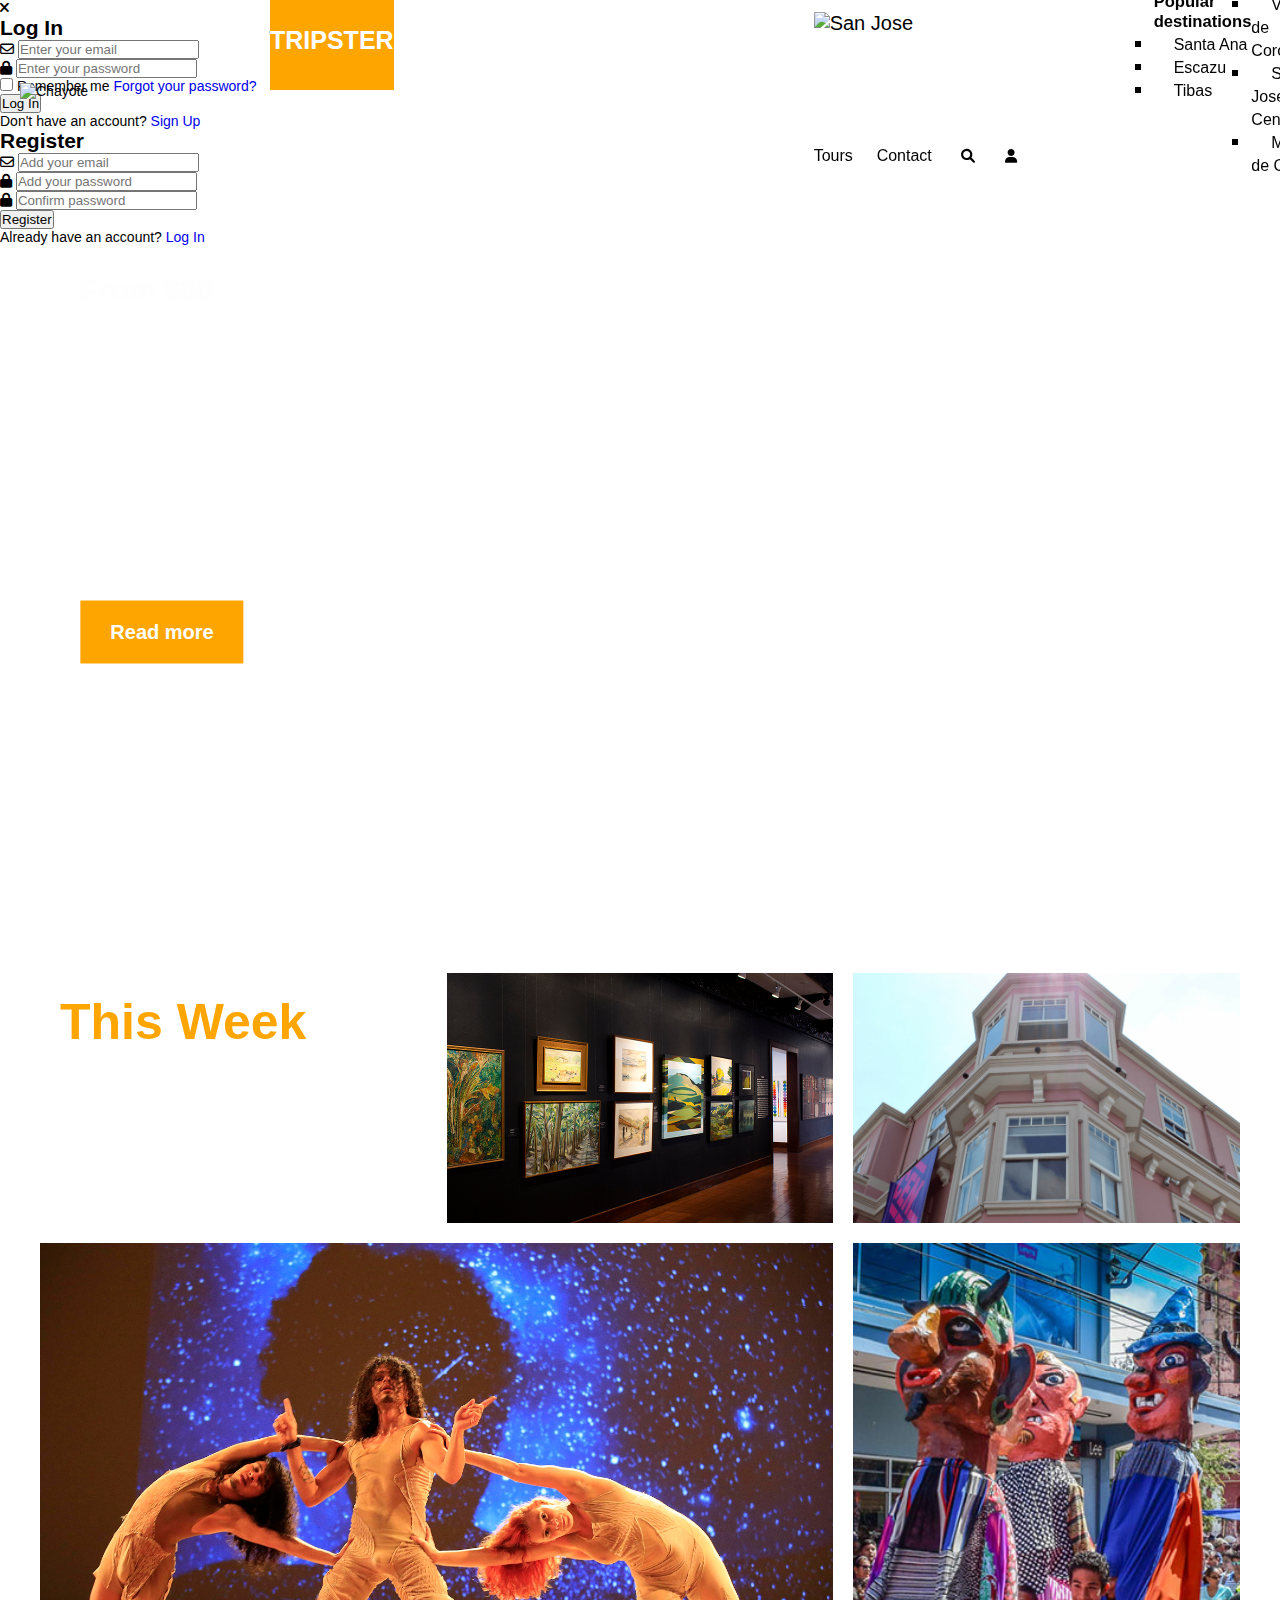
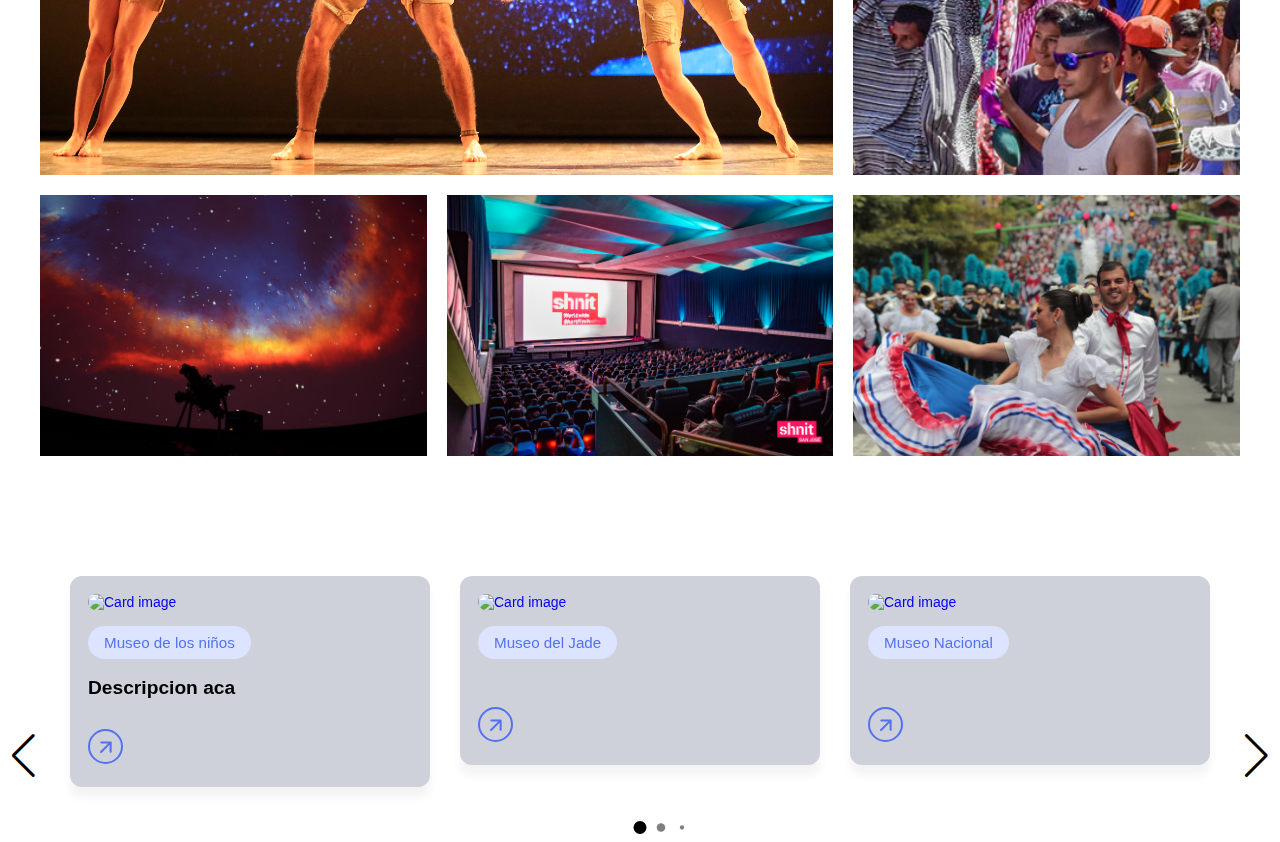
==== index.html @ ea389386 ""This Week": Galería de imágenes" ====
<!DOCTYPE html>
<html lang="en">
<head>
    <meta charset="UTF-8">
    <meta name="viewport" content="width=device-width, initial-scale=1.0">
    <link rel="icon" type="image/png" href="icon.png">
    <link rel="stylesheet" href="style.css">
    <link rel="stylesheet" href="login.css">
    <link rel="stylesheet" href="mediaqueries.css">
    <link rel="stylesheet" href="https://cdnjs.cloudflare.com/ajax/libs/font-awesome/6.0.0-beta3/css/all.min.css">
    <link rel="stylesheet" href="https://cdn.jsdelivr.net/npm/bootstrap@5.3.3/dist/css/bootstrap.rtl.min.css" integrity="sha384-dpuaG1suU0eT09tx5plTaGMLBsfDLzUCCUXOY2j/LSvXYuG6Bqs43ALlhIqAJVRb" crossorigin="anonymous">
	<link rel="stylesheet" href="https://cdn.jsdelivr.net/npm/bootstrap-icons@1.11.3/font/bootstrap-icons.min.css">
    <link rel="stylesheet" href="https://cdn.jsdelivr.net/npm/swiper@11/swiper-bundle.min.css"/>
    <link rel="stylesheet" href="https://fonts.googleapis.com/css2?family=Material+Symbols+Rounded:opsz,wght,FILL,GRAD@24,400,0,0" />    
    <title>Document</title>

</head>
<body>
    <header class="header">
        <div class="box-logo">
            <a href="#" class="logo">TRIPSTER</a>
        </div>
        <nav class="navbar navbar-expand-md">
            <div class="container-fluid">
            <a href="#" class="active">Home</a>
            <!--elementos del dropmenu-->
            <div class="collapse navbar-collapse" id="menu">
				<ul class="navbar-nav md-auto">
                <li class="nav-item">                    
                    <a class="nav-link dropdown-toggle" href="#" id="navbarDropdown" role="button" data-bs-toggle="dropdown" aria-expanded="false">
                        Destinos
                    </a>
                    <ul class="dropdown-menu bg-secondary" aria-labelledby="navbarDropdown">
                        <div class="image-with-text">
                           <img src="asset/sanjose.jpg" alt="San Jose" height="100px" width="200px">
                            <ul class='list-inline'>
                                <h5>Popular destinations</h5>
                                <!--<li class="dropdown-header text-primary">Destinos en San Jose</li>--> <!--titulo dentro del dropmenu-->
                                <li><a class="dropdown-item" href="#" target="_blank">Santa Ana</a></li> 
                                <li><a class="dropdown-item" href="#" target="_blank">Escazu</a></li> <!-- Cerrada la etiqueta <li> -->
                                <li><a class="dropdown-item" href="#" target="_blank">Tibas</a></li>
                            </ul>
                            <ul class='list-inline'>
                                <li><a class="dropdown-item" href="#" target="_blank">Vazquez de Coronado</a></li>
                                <li><a class="dropdown-item" href="#" target="_blank">San Jose Centro</a></li> <!-- Cerrada la etiqueta <li> -->
                                <li><a class="dropdown-item" href="#" target="_blank">Montes de Oca</a></li>
                            </ul>	
                        </div>
                    </ul>                
                </li>
            </div>
            <a href="#">Tours</a>
            <a href="#">Contact</a>
            <i class="fa-solid fa-magnifying-glass nav-icon"></i>
            <i class="fa-solid fa-user nav-icon" id="form-open"></i>
        </nav>
    </header>

    <section class="home">
        <div class="form_container">
            <i class="fa-solid fa-xmark form_close"></i>
            
            <!-- FORMULARIO DE LOGIN -->
            <div class="form login-form active">
                <form action="#">
                    <h2>Log In</h2>
                    
                    <div class="input_box">
                        <i class="fa-regular fa-envelope"></i>
                        <input type="email" placeholder="Enter your email" id="login-email" required>
                    </div>
                    
                    <div class="input_box">
                        <i class="fa-solid fa-lock"></i>
                        <input type="password" placeholder="Enter your password" id="login-password" required>
                        <!--<i class="fa-regular fa-eye-slash"></i>-->
                    </div>
    
                    <div class="option_field">
                        <span class="checkbox">
                            <input type="checkbox" id="check">
                            <label for="check">Remember me</label>
                        </span>
                        <a href="#" class="forgot_pw">Forgot your password?</a>
                    </div>
    
                    <button class="button">Log In</button>
                    <div class="login_signup">Don't have an account? <a href="#" id="signup">Sign Up</a></div> 
                </form>
            </div>
    
            <!-- FORMULARIO DE REGISTRO -->
            <div class="form signup_form">
                <form id="signup-form">
                    <h2>Register</h2>
                    
                    <div class="input_box">
                        <i class="fa-regular fa-envelope"></i>
                        <input type="email" id="signup-email" placeholder="Add your email" required>
                    </div>
                    
                    <div class="input_box">
                        <i class="fa-solid fa-lock"></i>
                        <input type="password" id="signup-password" placeholder="Add your password" required>
                        <!--<i class="fa-regular fa-eye-slash"></i>-->
                    </div>
                    
                    <div class="input_box">
                        <i class="fa-solid fa-lock"></i>
                        <input type="password" id="confirm-password" placeholder="Confirm password" required>
                        <!--<i class="fa-regular fa-eye-slash"></i>-->
                    </div>
    
                    <!-- Contenedor para mensajes de error -->
                    <div id="signup-error-message" class="error-message"></div>
    
                    <button id="submit" type="submit" class="button">Register</button>
                    <div class="login_signup">Already have an account? <a href="#" id="login">Log In</a></div>
                </form>
            </div>            
        </div>
    </section>
    
    <!-- MAIN IMAGE SECTION -->
    <div class="MainImage">
        <img src="./asset/main.png" alt="Chayote">
        <div class="imagetext">
            <h3>From $80</h3>
            <p>Full day</p>
            <h1>Welcome<br>San Jose</h1>
            <p>Discover Chepe at night</p>
            <button>Read more</button>
        </div>      
    </div>

    <!-- HIGHLIGHTS GALLERY -->
    <section class= "Gallery">

        <h3>This Week</h3>

        <div class="Event">
            <img src="asset/arte.jpg" alt="Exposición de pinturas">
        </div>
        <div class="Event">
            <img src="asset/centrocine.png" alt="Edificio del Centro de Cine Costa Rica">
        </div>
        <div class="Event">
            <img src="asset/danza.jpg" alt="Danza contemporánea">
        </div>
        <div class="Event">
            <img src="asset/mascaradas.jpg" alt="Mascaradas en un pasacalles">
        </div>
        <div class="Event">
            <img src="asset/planetario2.jpg" alt="Planetario en forma esférica">
        </div>
        <div class="Event">
            <img src="asset/cine2.jpg" alt="Sala de cine Magaly presentando el Festival Shnit">
        </div>
        <div class="Event">
            <img src="asset/pasacalles.jpeg" alt="Pareja de bailarines de folklorico en un pasacalles">
        </div>

    </section>


    <!-- CAROUSEL SECTION MOVED HERE -->
    <section class="Carossuel">
        <div class="container swiper">
            <div class="card-wrapper">
                <ul class="card-list swiper-wrapper">
                    <li class="card-item swiper-slide">
                        <a href="#" class="card-link">
                            <img  src="asset/museo-de-los-ninos-costa-rica.jpg" alt="Card image" class="card-image"> 
                            <p class="bagde">Museo de los niños</p>
                            <h2 class="card-title">Descripcion aca</h2>
                            <button class="card-button material-symbols-rounded">
                                arrow_forward
                            </button>
                        </a>
                    </li>
    
                    <li class="card-item swiper-slide">
                        <a href="#" class="card-link">
                            <img  src="asset/museo-del-jade-costa-rica.jpg" alt="Card image" class="card-image"> 
                            <p class="bagde">Museo del Jade</p>
                            <h2 class="card-title"></h2>
                            <button class="card-button material-symbols-rounded">
                                arrow_forward
                            </button>
                        </a>
                    </li>
    
                    <li class="card-item swiper-slide">
                        <a href="#" class="card-link">
                            <img  src="asset/museo-nacional.jpg" alt="Card image" class="card-image"> 
                            <p class="bagde">Museo Nacional</p>
                            <h2 class="card-title"></h2>
                            <button class="card-button material-symbols-rounded">
                                arrow_forward
                            </button>
                        </a>
                    </li>
    
                    <li class="card-item swiper-slide">
                        <a href="#" class="card-link">
                            <img  src="asset/museum-of-contemporary.jpg" alt="Card image" class="card-image"> 
                            <p class="bagde">Museo de Arte y Diseño Contemporáneo</p>
                            <h2 class="card-title"></h2>
                            <button class="card-button material-symbols-rounded">
                                arrow_forward
                            </button>
                        </a>
                    </li>
    
                    <li class="card-item swiper-slide">
                        <a href="#" class="card-link">
                            <img  src="asset/san-jose-central-market-entrance.jpg" alt="Card image" class="card-image"> 
                            <p class="bagde">Mercado Central</p>
                            <h2 class="card-title"></h2>
                            <button class="card-button material-symbols-rounded">
                                arrow_forward
                            </button>
                        </a>
                    </li>
    
                    <li class="card-item swiper-slide">
                        <a href="#" class="card-link">
                            <img  src="asset/cruz-alajuelita-sitio-masacre_lncima20160401_0149_9.jpg" alt="Card image" class="card-image"> 
                            <p class="bagde">Cruz de Alajuelita</p>
                            <h2 class="card-title"></h2>
                            <button class="card-button material-symbols-rounded">
                                arrow_forward
                            </button>
                        </a>
                    </li>
                </ul>
    
                <!-- If we need pagination -->
                <div class="swiper-pagination"></div>
                
                <!-- If we need navigation buttons -->
                <div class="swiper-slide-button swiper-button-prev"></div>
                <div class="swiper-slide-button swiper-button-next"></div>
                
    
            </div>
        </div>
    </section>


        <script src="https://cdn.jsdelivr.net/npm/swiper@11/swiper-bundle.min.js"></script>
    <script type="module" src="script.js" defer></script>
    <!-- Option 1: Bootstrap Bundle with Popper -->
    <script src="https://cdn.jsdelivr.net/npm/bootstrap@5.3.3/dist/js/bootstrap.bundle.min.js" integrity="sha384-YvpcrYf0tY3lHB60NNkmXc5s9fDVZLESaAA55NDzOxhy9GkcIdslK1eN7N6jIeHz" crossorigin="anonymous"></script>
</body>
</html>
---- style.css ----
* {
    margin: 0;
    padding: 0;
    box-sizing: border-box;
    font-family: Arial, sans-serif;
}

body {
    min-height: 100vh;
    font-size: 14px;
}

a {
    text-decoration: none;
}

.header {
    position: fixed;
    height: 80px;
    width: 100%;
    z-index: 100;
    display: flex;
    align-items: center;
    padding: 0 20px;
    
}

.box-logo {
    background-color: orange;
    width: 205px;
    height: 100px;
    display: flex;
    justify-content: center;
    align-items: center;
    margin-left: 250px;
}

.logo {
    font-size: 25px;
    font-weight: 900;
    color: #fff;
    text-decoration: none;
}

.navbar {
    display: flex;
    align-items: center;
    margin-left: 400px;
    padding-bottom: 5px;
}

.navbar a {
    font-size: 16px;
    color: black;
    font-weight: 500;
    text-decoration: none;
    margin-left: 20px;
    position: relative;
}

.navbar a::before {
    content: '';
    position: absolute;
    top: 170%;
    left: 0;
    width: 0;
    height: 4px;
    background: orange;
    transition: width 0.3s ease, top 0.3s ease;
}

.navbar a:hover::before {
    width: 100%;
}

.navbar a.active::before {
    width: 100%; 
    top: 170%; 
}

.navbar a.active {
    color: orange;
}

.nav-icon {
    height: 15px;
    width: 15px;
    margin-left: 25px;
    cursor: pointer;
    display: flex;
    align-items: center;
    transition: color 0.3s ease;
}

.nav-icon:hover {
    color: orange;
}

/*Dropdown*/
.image-with-text {
    display: flex;
    font-size: 20px;
    padding-right: 20vh;
    padding-top: 5vh;
  }
  .image-with-text img {
    width: 60vh;
    height: 20vh;
    margin-right: 20px;
    padding-left: 20px;
    padding-top: 20px;
}
.dropdown-menu {
    width:650px;
    height: 200px;
    background: #fff;
  }

/*Imagen and login*/

.home {
    position: relative;
    height: 7vh;
    width: 100%;
}

.MainImage {
    position: relative;
    max-width: 100%; 
    padding: 20px; 
    margin: 0 auto; 
    height: 90vh; 
    margin-top: 0px; 
}

.MainImage img{
    width: 100%; 
    height: 100%; 
    object-fit: cover;
}

.imagetext {
    position: absolute; 
    top: 50%;
    left: 20%; 
    transform: translate(-50%, -50%);
    color: white;
    text-align: left;
    padding: 20px;
    border-radius: 10px;
    /*background: rgba(0, 0, 0, 0.5); Valorar si lo dejamos*/
}
.imagetext h3 {
    font-size: 30px;
    margin-bottom: 10px;
    color: rgb(254, 254, 254);
    margin-bottom: -1px;
}

.imagetext p {
    font-size: 20px;
    margin-bottom: 20px;
}

.imagetext h1 {
    font-size: 80px;
    margin-bottom: 10px;
    font-weight: 700;
    margin-bottom: 25px;
}

.imagetext button {
    padding: 20px 30px;
    background-color: orange;
    border: none;
    color: white;
    cursor: pointer;
    font-size: 20px;
    font-weight: 600;
    transition: background-color 0.3s ease, color 0.3s ease; 
}

.imagetext button:hover {
    background-color: #fff; 
    color: orange; 
}

/*gallery*/

.Gallery h3 {
    text-align: left;
    font-family:'Segoe UI', Tahoma, Geneva, Verdana, sans-serif;
    font-size: 50px; color: orange; font-weight: bolder;
    margin-left: 20px; margin-top: 20px; 
}

.Gallery {
    max-width: 1200px; margin: 0 auto; display: grid;
    grid-template-columns: repeat(3, 1fr);
    grid-template-rows: 250px; grid-gap: 20px; 
    padding: 100px 0;
}

.Event img {
    width: 100%;
    height: 100%;
    object-fit: cover; /* Las imágenes se ajustan a sus contenedores */
}

/* Estilos para diferentes tamaños de imagen */
.Event:nth-child(1) {
    grid-column-start: span 2; /* Ocupa 2 columnas */
}
.Event:nth-child(4) {
    grid-column-start: span 2; 
}

@media(max-width:991px) {

    .Gallery {
        padding: 30px;
        grid-template-columns: repeat(1, 1fr);
    }
    .Event:nth-child(1) {
        grid-column-start: span 1;
    }
    .Event:nth-child(4) {
        grid-column-start: span 1;
    }
}


/*carrosuel*/

.card-wrapper{
    max-width: 1500px;
    margin: 0 60px 35px;
    padding: 20px 10px;
    overflow: hidden;
}

.card-list .card-item{
    list-style: none;
}

.card-list .card-item .card-link{
    user-select: none;
    display: block;
    background-color: #cfd1da;
    padding: 18px;
    border-radius: 12px;
    text-decoration: none;
    box-shadow: 0 10px 10px rgb(0, 0, 0, 0.05);
    transition: 0.2 ease;
}

.card-list .card-item .card-link:active{
    cursor: grabbing;
}


.card-list .card-item .card-link:hover{
    transform: translateY(-10px);
}

.card-list .card-link .card-image{
    width: 100%;
    aspect-ratio: 16 / 9;
    border-radius: 10px;
    object-fit: cover;
}

.card-list .card-link .bagde{
color: #5372F0;
background: #dde4ff;
padding: 8px 16px;
font-size: 0.95rem;
margin: 16px 0 18px;
width: fit-content;
border-radius: 50px;
}

.card-list .card-link .card-title{
    font-size: 1.20rem;
    color: black;
    font-weight: 600;
}

.card-list .card-link .card-button{
height: 35px;
width: 35px;
color:#5372F0;
border-radius:  50%;
margin: 30px 0 5px;
background: none;
cursor: pointer;
border: 2px solid #5372F0;
transform: rotate(-45deg);
}

.card-list .card-link:hover .card-button{
    color: #ffff;
    background: #5372F0 ;
}

.card-wrapper .swiper-pagination-bullet{
    height: 13px;
    width: 13px;
    opacity: 0.5;
    background: black;
}

.card-wrapper .swiper-pagination-bullet-active{
    opacity: 1;
}

.card-wrapper .swiper-slide-button{
    color: black;
    margin-top: 35px;
}

@media screen and (max-width: 768){
    .card-wrapper{
        margin: 0 10px 25px;
    }

    .card-wrapper .swiper-slide-button{
        display: none;
    }
}

/* Custom scrollbar styles */
::-webkit-scrollbar {
    width: 10px; /* width of the entire scrollbar */
    }
    
    ::-webkit-scrollbar-track {
    background: #fff; /* color of the tracking area */
    }
    
    ::-webkit-scrollbar-thumb {
    background: orange; /* color of the scroll thumb */
    }
    
    ::-webkit-scrollbar-thumb:hover {
    background: #fff; /* color of the scroll thumb on hover */
    }
---- mediaqueries.css ----
/*@media screen and (max-width:2000px) {
    .MainImage{
        top:-1vh;

    }
    .navbar{
        margin-top: 11px;
        margin-left: 700px;
    }

    .box-logo{
        margin-left: 300px;
    }
    }*/
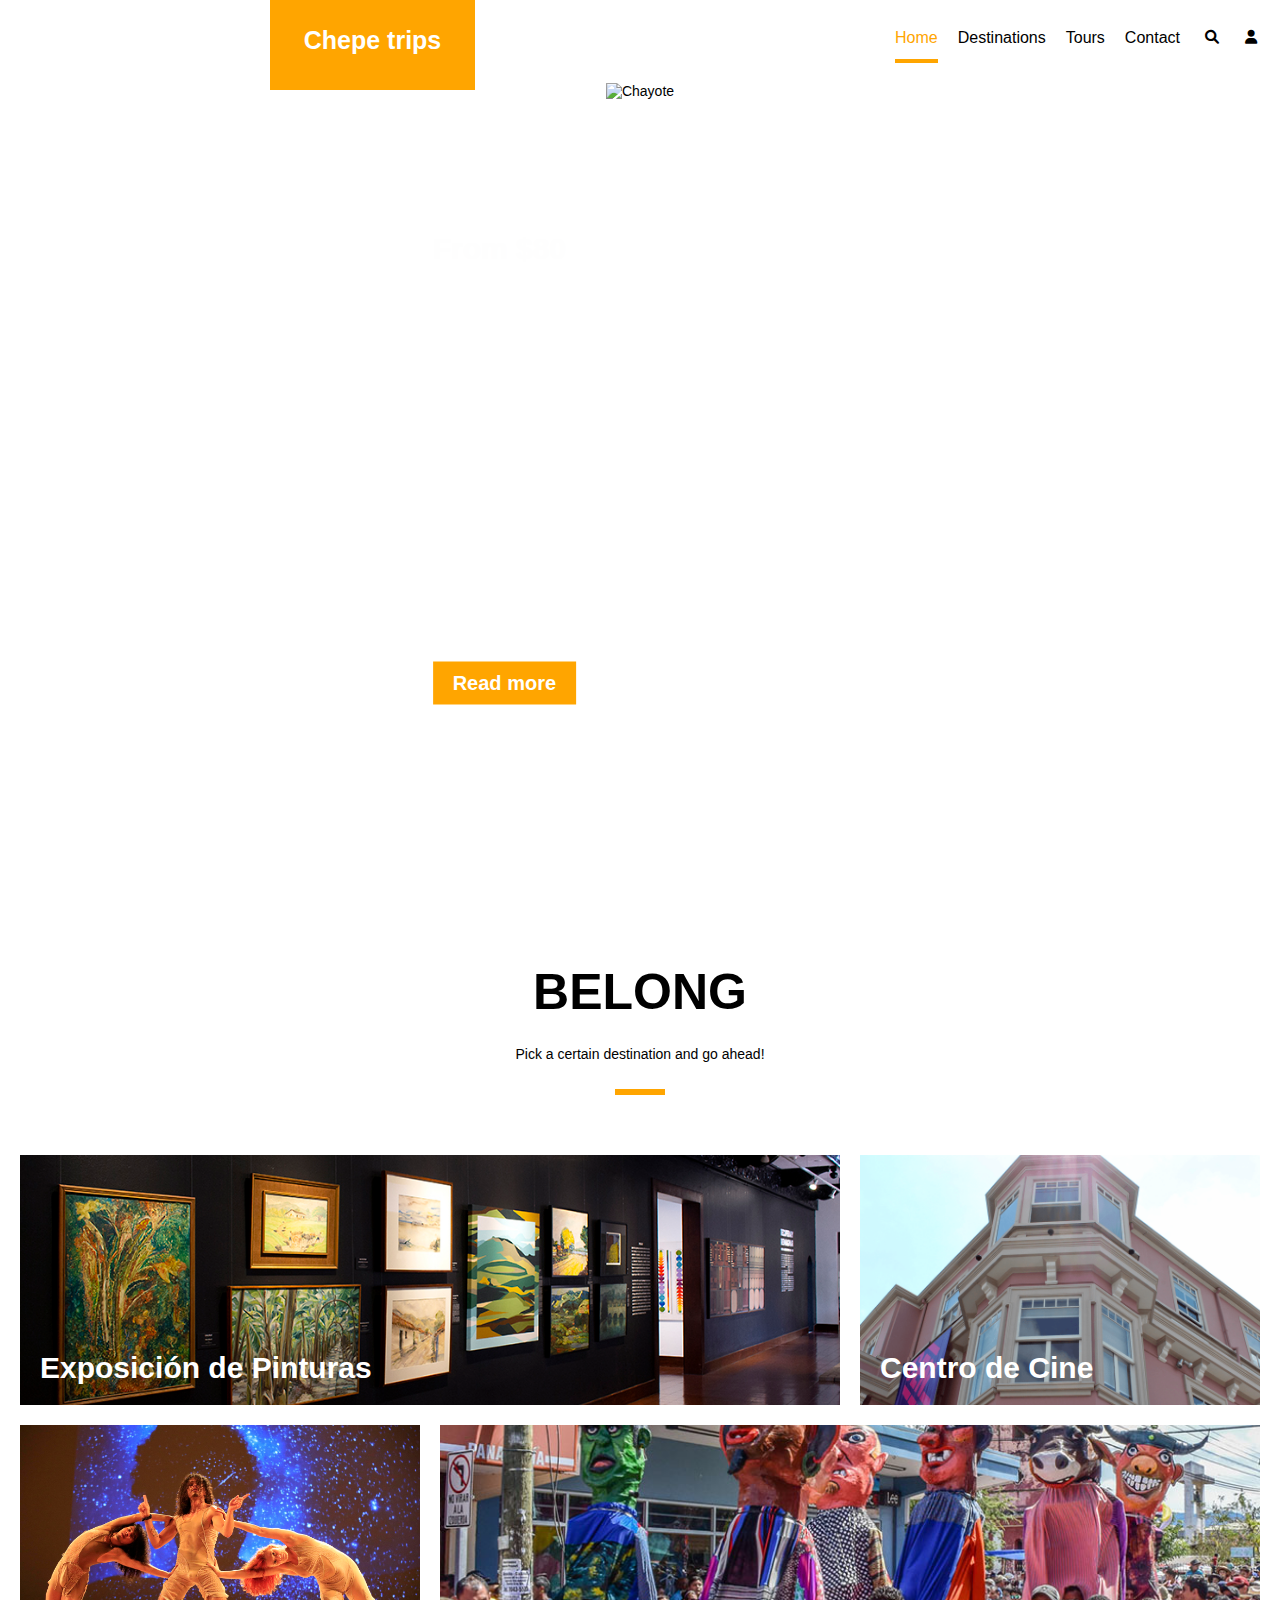
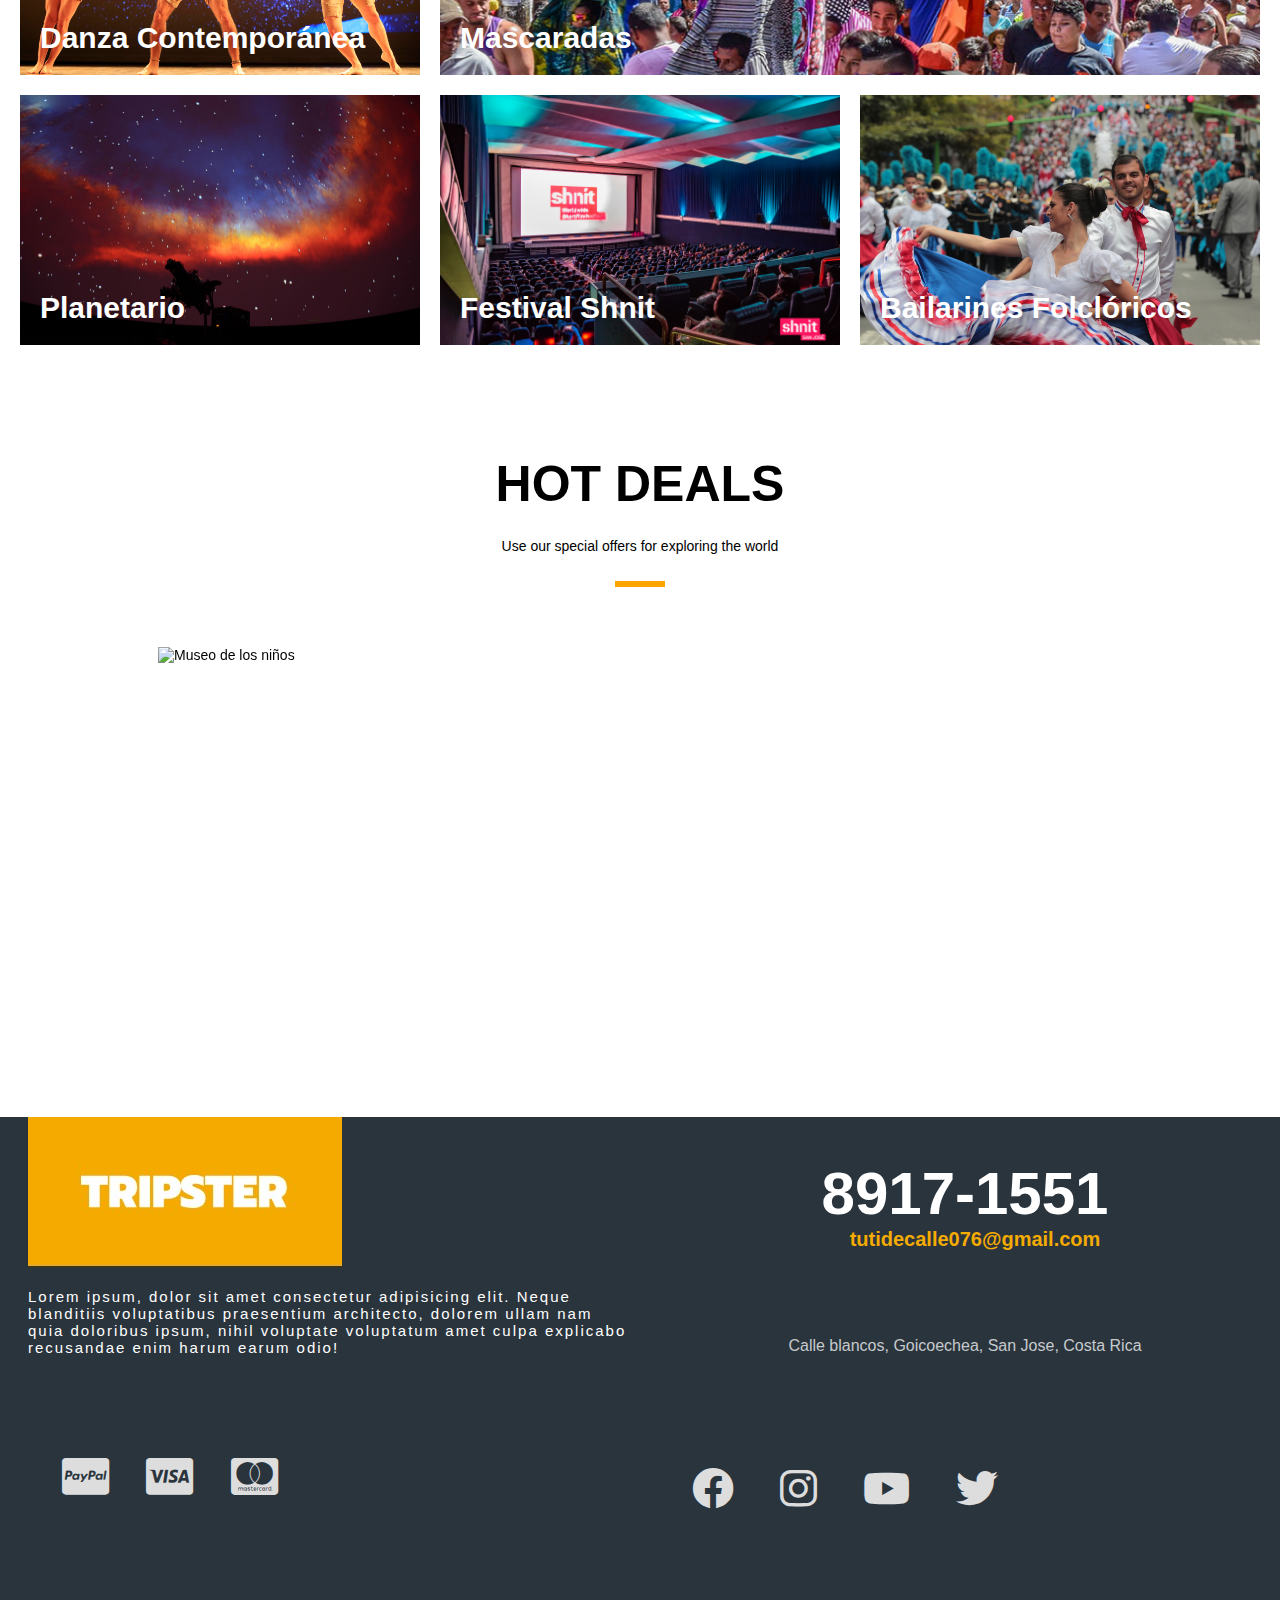
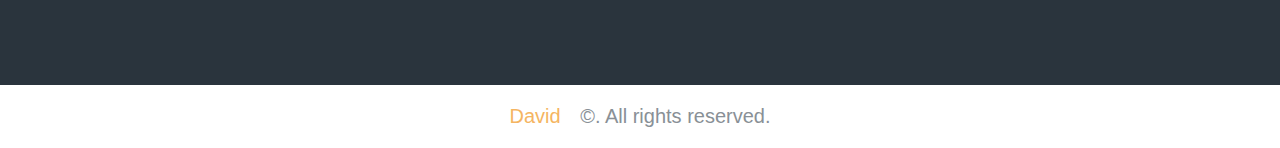
==== commit f98ec1c3: "Primera parte del footer" ====
--- a/index.html
+++ b/index.html
@@ -1,256 +1,534 @@
 <!DOCTYPE html>
 <html lang="en">
-<head>
-    <meta charset="UTF-8">
-    <meta name="viewport" content="width=device-width, initial-scale=1.0">
-    <link rel="icon" type="image/png" href="icon.png">
-    <link rel="stylesheet" href="style.css">
-    <link rel="stylesheet" href="login.css">
-    <link rel="stylesheet" href="mediaqueries.css">
-    <link rel="stylesheet" href="https://cdnjs.cloudflare.com/ajax/libs/font-awesome/6.0.0-beta3/css/all.min.css">
-    <link rel="stylesheet" href="https://cdn.jsdelivr.net/npm/bootstrap@5.3.3/dist/css/bootstrap.rtl.min.css" integrity="sha384-dpuaG1suU0eT09tx5plTaGMLBsfDLzUCCUXOY2j/LSvXYuG6Bqs43ALlhIqAJVRb" crossorigin="anonymous">
-	<link rel="stylesheet" href="https://cdn.jsdelivr.net/npm/bootstrap-icons@1.11.3/font/bootstrap-icons.min.css">
-    <link rel="stylesheet" href="https://cdn.jsdelivr.net/npm/swiper@11/swiper-bundle.min.css"/>
-    <link rel="stylesheet" href="https://fonts.googleapis.com/css2?family=Material+Symbols+Rounded:opsz,wght,FILL,GRAD@24,400,0,0" />    
-    <title>Document</title>
-
-</head>
-<body>
+  <head>
+    <meta charset="UTF-8" />
+    <meta name="viewport" content="width=device-width, initial-scale=1.0" />
+    <link rel="icon" type="image/png" href="icon.png" />
+    <link
+      rel="stylesheet"
+      href="https://cdnjs.cloudflare.com/ajax/libs/font-awesome/6.7.0/css/all.min.css"
+      integrity="sha512-9xKTRVabjVeZmc+GUW8GgSmcREDunMM+Dt/GrzchfN8tkwHizc5RP4Ok/MXFFy5rIjJjzhndFScTceq5e6GvVQ=="
+      crossorigin="anonymous"
+      referrerpolicy="no-referrer"
+    />
+    <link
+      href="https://fonts.googleapis.com/css2?family=Dancing+Script&display=swap"
+      rel="stylesheet"
+    />
+    <link rel="stylesheet" href="/styles/style.css" />
+    <link
+      rel="stylesheet"
+      href="https://cdnjs.cloudflare.com/ajax/libs/font-awesome/6.0.0-beta3/css/all.min.css"
+    />
+    <link
+      rel="stylesheet"
+      href="https://cdn.jsdelivr.net/npm/bootstrap@5.3.3/dist/css/bootstrap.rtl.min.css"
+      integrity="sha384-dpuaG1suU0eT09tx5plTaGMLBsfDLzUCCUXOY2j/LSvXYuG6Bqs43ALlhIqAJVRb"
+      crossorigin="anonymous"
+    />
+    <link
+      rel="stylesheet"
+      href="https://cdn.jsdelivr.net/npm/bootstrap-icons@1.11.3/font/bootstrap-icons.min.css"
+    />
+    <link
+      rel="stylesheet"
+      href="https://cdn.jsdelivr.net/npm/swiper@11/swiper-bundle.min.css"
+    />
+    <link
+      rel="stylesheet"
+      href="https://fonts.googleapis.com/css2?family=Material+Symbols+Rounded:opsz,wght,FILL,GRAD@24,400,0,0"
+    />
+    <title>Chepe trips</title>
+  </head>
+  <body>
     <header class="header">
-        <div class="box-logo">
-            <a href="#" class="logo">TRIPSTER</a>
-        </div>
-        <nav class="navbar navbar-expand-md">
-            <div class="container-fluid">
-            <a href="#" class="active">Home</a>
-            <!--elementos del dropmenu-->
-            <div class="collapse navbar-collapse" id="menu">
-				<ul class="navbar-nav md-auto">
-                <li class="nav-item">                    
-                    <a class="nav-link dropdown-toggle" href="#" id="navbarDropdown" role="button" data-bs-toggle="dropdown" aria-expanded="false">
-                        Destinos
-                    </a>
-                    <ul class="dropdown-menu bg-secondary" aria-labelledby="navbarDropdown">
-                        <div class="image-with-text">
-                           <img src="asset/sanjose.jpg" alt="San Jose" height="100px" width="200px">
-                            <ul class='list-inline'>
-                                <h5>Popular destinations</h5>
-                                <!--<li class="dropdown-header text-primary">Destinos en San Jose</li>--> <!--titulo dentro del dropmenu-->
-                                <li><a class="dropdown-item" href="#" target="_blank">Santa Ana</a></li> 
-                                <li><a class="dropdown-item" href="#" target="_blank">Escazu</a></li> <!-- Cerrada la etiqueta <li> -->
-                                <li><a class="dropdown-item" href="#" target="_blank">Tibas</a></li>
-                            </ul>
-                            <ul class='list-inline'>
-                                <li><a class="dropdown-item" href="#" target="_blank">Vazquez de Coronado</a></li>
-                                <li><a class="dropdown-item" href="#" target="_blank">San Jose Centro</a></li> <!-- Cerrada la etiqueta <li> -->
-                                <li><a class="dropdown-item" href="#" target="_blank">Montes de Oca</a></li>
-                            </ul>	
-                        </div>
-                    </ul>                
-                </li>
-            </div>
-            <a href="#">Tours</a>
-            <a href="#">Contact</a>
-            <i class="fa-solid fa-magnifying-glass nav-icon"></i>
-            <i class="fa-solid fa-user nav-icon" id="form-open"></i>
-        </nav>
+      <div class="box-logo">
+        <a href="" class="logo">Chepe trips</a>
+      </div>
+      <nav class="navbar navbar-expand-md">
+        <a href="/index.html" class="active">Home</a>
+        <div class="dropdown">
+          <a href="/Views/destinations.html" class="dropdown-toggle"
+            >Destinations
+          </a>
+          <div class="dropdown-menu">
+            <div class="dropdown-content">
+              <img
+                src="asset/planetario.jpg"
+                alt="Planetario"
+                class="dropdown-image"
+              />
+              <div class="dropdown-text">
+                <h2>Destinations in San José</h2>
+                <a href="/Views/destinations.html#carpio">La carpio</a>
+                <a href="/Views/destinations.html#hatillo">Hatillo </a>
+                <a href="/Views/destinations.html#leonXIII">Leon XIII</a>
+                <a href="/Views/destinations.html#desampa">Desampakistan</a>
+              </div>
+            </div>
+          </div>
+        </div>
+        <a href="/Views/tours.html">Tours </a>
+        <a href="/Views/contacts.html">Contact</a>
+        <i class="fa-solid fa-magnifying-glass nav-icon" id="searchBtn"></i>
+        <i class="fa-solid fa-user nav-icon" id="form-open"></i>
+
+        <div class="searchBox" id="searchBox">
+          <input type="text" placeholder="Search here..." />
+          <i class="fa-solid fa-xmark nav-icon" id="closeSearch"></i>
+        </div>
+      </nav>
     </header>
 
     <section class="home">
-        <div class="form_container">
-            <i class="fa-solid fa-xmark form_close"></i>
-            
-            <!-- FORMULARIO DE LOGIN -->
-            <div class="form login-form active">
-                <form action="#">
-                    <h2>Log In</h2>
-                    
-                    <div class="input_box">
-                        <i class="fa-regular fa-envelope"></i>
-                        <input type="email" placeholder="Enter your email" id="login-email" required>
-                    </div>
-                    
-                    <div class="input_box">
-                        <i class="fa-solid fa-lock"></i>
-                        <input type="password" placeholder="Enter your password" id="login-password" required>
-                        <!--<i class="fa-regular fa-eye-slash"></i>-->
-                    </div>
-    
-                    <div class="option_field">
-                        <span class="checkbox">
-                            <input type="checkbox" id="check">
-                            <label for="check">Remember me</label>
-                        </span>
-                        <a href="#" class="forgot_pw">Forgot your password?</a>
-                    </div>
-    
-                    <button class="button">Log In</button>
-                    <div class="login_signup">Don't have an account? <a href="#" id="signup">Sign Up</a></div> 
-                </form>
-            </div>
-    
-            <!-- FORMULARIO DE REGISTRO -->
-            <div class="form signup_form">
-                <form id="signup-form">
-                    <h2>Register</h2>
-                    
-                    <div class="input_box">
-                        <i class="fa-regular fa-envelope"></i>
-                        <input type="email" id="signup-email" placeholder="Add your email" required>
-                    </div>
-                    
-                    <div class="input_box">
-                        <i class="fa-solid fa-lock"></i>
-                        <input type="password" id="signup-password" placeholder="Add your password" required>
-                        <!--<i class="fa-regular fa-eye-slash"></i>-->
-                    </div>
-                    
-                    <div class="input_box">
-                        <i class="fa-solid fa-lock"></i>
-                        <input type="password" id="confirm-password" placeholder="Confirm password" required>
-                        <!--<i class="fa-regular fa-eye-slash"></i>-->
-                    </div>
-    
-                    <!-- Contenedor para mensajes de error -->
-                    <div id="signup-error-message" class="error-message"></div>
-    
-                    <button id="submit" type="submit" class="button">Register</button>
-                    <div class="login_signup">Already have an account? <a href="#" id="login">Log In</a></div>
-                </form>
-            </div>            
-        </div>
+      <div class="form_container">
+        <!-- Botón para cerrar el formulario -->
+        <i class="fa-solid fa-xmark form_close" id="closeLoginBtn"></i>
+
+        <!-- FORMULARIO DE LOGIN -->
+        <div class="form login-form active">
+          <form id="login-form" action="#">
+            <h2>Log In</h2>
+
+            <div class="input_box">
+              <i class="fa-regular fa-envelope"></i>
+              <input
+                type="email"
+                placeholder="Enter your email"
+                id="login-email"
+                required
+              />
+            </div>
+
+            <div class="input_box">
+              <i class="fa-solid fa-lock"></i>
+              <input
+                type="password"
+                placeholder="Enter your password"
+                id="login-password"
+                required
+              />
+            </div>
+
+            <div class="option_field">
+              <span class="checkbox">
+                <input type="checkbox" id="check" />
+                <label for="check">Remember me</label>
+              </span>
+              <a href="#" class="forgot_pw">Forgot your password?</a>
+            </div>
+
+            <button class="button" type="submit">Log In</button>
+            <div class="login_signup">
+              Don't have an account?
+              <a href="#" id="show-signup-form">Sign Up</a>
+            </div>
+          </form>
+        </div>
+
+        <!-- FORMULARIO DE REGISTRO -->
+        <div class="form signup_form">
+          <form id="signup-form">
+            <h2>Register</h2>
+
+            <div class="input_box">
+              <i class="fa-regular fa-envelope"></i>
+              <input
+                type="email"
+                id="signup-email"
+                placeholder="Add your email"
+                required
+              />
+            </div>
+
+            <div class="input_box">
+              <i class="fa-solid fa-lock"></i>
+              <input
+                type="password"
+                id="signup-password"
+                placeholder="Add your password"
+                required
+              />
+            </div>
+
+            <div class="input_box">
+              <i class="fa-solid fa-lock"></i>
+              <input
+                type="password"
+                id="confirm-password"
+                placeholder="Confirm password"
+                required
+              />
+            </div>
+
+            <!-- Contenedor para mensajes de error -->
+            <div id="signup-error-message" class="error-message"></div>
+
+            <button id="submit" type="submit" class="button">Register</button>
+            <div class="login_signup">
+              Already have an account?
+              <a href="#" id="show-login-form">Log In</a>
+            </div>
+          </form>
+        </div>
+      </div>
     </section>
-    
+
     <!-- MAIN IMAGE SECTION -->
     <div class="MainImage">
-        <img src="./asset/main.png" alt="Chayote">
-        <div class="imagetext">
-            <h3>From $80</h3>
-            <p>Full day</p>
-            <h1>Welcome<br>San Jose</h1>
-            <p>Discover Chepe at night</p>
-            <button>Read more</button>
-        </div>      
+      <img src="./asset/main.png" alt="Chayote" />
+      <div class="imagetext">
+        <h3>From $80</h3>
+        <p>Full day</p>
+        <h1>Welcome<br />San Jose</h1>
+        <p>Discover Chepe at night</p>
+        <button class="mainButton">Read more</button>
+      </div>
     </div>
 
-    <!-- HIGHLIGHTS GALLERY -->
-    <section class= "Gallery">
-
-        <h3>This Week</h3>
-
-        <div class="Event">
-            <img src="asset/arte.jpg" alt="Exposición de pinturas">
-        </div>
-        <div class="Event">
-            <img src="asset/centrocine.png" alt="Edificio del Centro de Cine Costa Rica">
-        </div>
-        <div class="Event">
-            <img src="asset/danza.jpg" alt="Danza contemporánea">
-        </div>
-        <div class="Event">
-            <img src="asset/mascaradas.jpg" alt="Mascaradas en un pasacalles">
-        </div>
-        <div class="Event">
-            <img src="asset/planetario2.jpg" alt="Planetario en forma esférica">
-        </div>
-        <div class="Event">
-            <img src="asset/cine2.jpg" alt="Sala de cine Magaly presentando el Festival Shnit">
-        </div>
-        <div class="Event">
-            <img src="asset/pasacalles.jpeg" alt="Pareja de bailarines de folklorico en un pasacalles">
-        </div>
-
+    <!-- GALLERY -->
+    <div class="tittle-container">
+      <h3 class="title-seccion">BELONG</h3>
+      <p>Pick a certain destination and go ahead!</p>
+      <div class="orange-line-wrapper">
+        <div class="orange-line"></div>
+      </div>
+    </div>
+
+    <section class="Gallery">
+      <div class="Event searchable">
+        <img src="../asset/arte.jpg" alt="Exposición de pinturas" />
+        <div class="overlay">
+          <div class="box-galery">
+            <p>From</p>
+            <h4>$120</h4>
+          </div>
+          <h2 class="location">
+            <a
+              href="/Views/eventDetail.html?title=Exposición%20de%20Pinturas&price=120&image=../asset/arte.jpg&description=Una%20exposición%20de%20pinturas%20con%20artistas%20locales"
+              style="text-decoration: none; color: inherit"
+              >Exposición de Pinturas</a
+            >
+          </h2>
+        </div>
+      </div>
+      <div class="Event searchable">
+        <img
+          src="/asset/centrocine.png"
+          alt="Edificio del Centro de Cine Costa Rica"
+        />
+        <div class="overlay">
+          <div class="box-galery">
+            <p>From</p>
+            <h4>$100</h4>
+          </div>
+          <h2 class="location">
+            <a
+              href="/Views/eventDetail.html?title=Centro%20de%20Cine&price=100&image=../asset/centrocine.png"
+              style="text-decoration: none; color: inherit"
+              >Centro de Cine</a
+            >
+          </h2>
+        </div>
+      </div>
+      <div class="Event searchable">
+        <img src="/asset/danza.jpg" alt="Danza contemporánea" />
+        <div class="overlay">
+          <div class="box-galery">
+            <p>From</p>
+            <h4>$150</h4>
+          </div>
+          <h2 class="location">
+            <a
+              href="/Views/eventDetail.html?title=Danza%20Contemporánea&price=150&image=../asset/danza.jpg"
+              style="text-decoration: none; color: inherit"
+              >Danza Contemporánea</a
+            >
+          </h2>
+        </div>
+      </div>
+      <div class="Event searchable">
+        <img src="/asset/mascaradas.jpg" alt="Mascaradas en un pasacalles" />
+        <div class="overlay">
+          <div class="box-galery">
+            <p>From</p>
+            <h4>$180</h4>
+          </div>
+          <h2 class="location">
+            <a
+              href="/Views/eventDetail.html?title=Mascaradas&price=180&image=../asset/mascaradas.jpg"
+              style="text-decoration: none; color: inherit"
+              >Mascaradas</a
+            >
+          </h2>
+        </div>
+      </div>
+      <div class="Event searchable">
+        <img src="/asset/planetario2.jpg" alt="Planetario en forma esférica" />
+        <div class="overlay">
+          <div class="box-galery">
+            <p>From</p>
+            <h4>$200</h4>
+          </div>
+          <h2 class="location">
+            <a
+              href="/Views/eventDetail.html?title=Planetario&price=200&image=../asset/planetario2.jpg"
+              style="text-decoration: none; color: inherit"
+              >Planetario</a
+            >
+          </h2>
+        </div>
+      </div>
+      <div class="Event searchable">
+        <img
+          src="/asset/cine2.jpg"
+          alt="Sala de cine Magaly presentando el Festival Shnit"
+        />
+        <div class="overlay">
+          <div class="box-galery">
+            <p>From</p>
+            <h4>$300</h4>
+          </div>
+          <h2 class="location">
+            <a
+              href="/Views/eventDetail.html?title=Festival%20Shnit&price=300&image=../asset/cine2.jpg"
+              style="text-decoration: none; color: inherit"
+              >Festival Shnit</a
+            >
+          </h2>
+        </div>
+      </div>
+      <div class="Event searchable">
+        <img
+          src="/asset/pasacalles.jpeg"
+          alt="Pareja de bailarines de folklorico en un pasacalles"
+        />
+        <div class="overlay">
+          <div class="box-galery">
+            <p>From</p>
+            <h4>$250</h4>
+          </div>
+          <h2 class="location">
+            <a
+              href="/Views/eventDetail.html?title=Bailarines%20Folclóricos&price=250&image=../asset/pasacalles.jpeg"
+              style="text-decoration: none; color: inherit"
+              >Bailarines Folclóricos</a
+            >
+          </h2>
+        </div>
+      </div>
     </section>
 
-
-    <!-- CAROUSEL SECTION MOVED HERE -->
+    <!-- CAROUSEL-->
+    <div class="tittle-container">
+      <h3 class="title-seccion">HOT DEALS</h3>
+      <p>Use our special offers for exploring the world</p>
+      <div class="orange-line-wrapper">
+        <div class="orange-line"></div>
+      </div>
+    </div>
     <section class="Carossuel">
-        <div class="container swiper">
-            <div class="card-wrapper">
-                <ul class="card-list swiper-wrapper">
-                    <li class="card-item swiper-slide">
-                        <a href="#" class="card-link">
-                            <img  src="asset/museo-de-los-ninos-costa-rica.jpg" alt="Card image" class="card-image"> 
-                            <p class="bagde">Museo de los niños</p>
-                            <h2 class="card-title">Descripcion aca</h2>
-                            <button class="card-button material-symbols-rounded">
-                                arrow_forward
-                            </button>
-                        </a>
-                    </li>
-    
-                    <li class="card-item swiper-slide">
-                        <a href="#" class="card-link">
-                            <img  src="asset/museo-del-jade-costa-rica.jpg" alt="Card image" class="card-image"> 
-                            <p class="bagde">Museo del Jade</p>
-                            <h2 class="card-title"></h2>
-                            <button class="card-button material-symbols-rounded">
-                                arrow_forward
-                            </button>
-                        </a>
-                    </li>
-    
-                    <li class="card-item swiper-slide">
-                        <a href="#" class="card-link">
-                            <img  src="asset/museo-nacional.jpg" alt="Card image" class="card-image"> 
-                            <p class="bagde">Museo Nacional</p>
-                            <h2 class="card-title"></h2>
-                            <button class="card-button material-symbols-rounded">
-                                arrow_forward
-                            </button>
-                        </a>
-                    </li>
-    
-                    <li class="card-item swiper-slide">
-                        <a href="#" class="card-link">
-                            <img  src="asset/museum-of-contemporary.jpg" alt="Card image" class="card-image"> 
-                            <p class="bagde">Museo de Arte y Diseño Contemporáneo</p>
-                            <h2 class="card-title"></h2>
-                            <button class="card-button material-symbols-rounded">
-                                arrow_forward
-                            </button>
-                        </a>
-                    </li>
-    
-                    <li class="card-item swiper-slide">
-                        <a href="#" class="card-link">
-                            <img  src="asset/san-jose-central-market-entrance.jpg" alt="Card image" class="card-image"> 
-                            <p class="bagde">Mercado Central</p>
-                            <h2 class="card-title"></h2>
-                            <button class="card-button material-symbols-rounded">
-                                arrow_forward
-                            </button>
-                        </a>
-                    </li>
-    
-                    <li class="card-item swiper-slide">
-                        <a href="#" class="card-link">
-                            <img  src="asset/cruz-alajuelita-sitio-masacre_lncima20160401_0149_9.jpg" alt="Card image" class="card-image"> 
-                            <p class="bagde">Cruz de Alajuelita</p>
-                            <h2 class="card-title"></h2>
-                            <button class="card-button material-symbols-rounded">
-                                arrow_forward
-                            </button>
-                        </a>
-                    </li>
-                </ul>
-    
-                <!-- If we need pagination -->
-                <div class="swiper-pagination"></div>
-                
-                <!-- If we need navigation buttons -->
-                <div class="swiper-slide-button swiper-button-prev"></div>
-                <div class="swiper-slide-button swiper-button-next"></div>
-                
-    
-            </div>
-        </div>
+      <div class="container swiper">
+        <ul class="image-list swiper-wrapper">
+          <li class="image-item swiper-slide searchable">
+            <img
+              src="asset/museo-de-los-ninos-costa-rica.jpg"
+              alt="Museo de los niños"
+              class="carousel-image"
+            />
+            <div class="overlay">
+              <div class="box-galery">
+                <p>From</p>
+                <h4>$50</h4>
+              </div>
+              <h2 class="location">
+                <a
+                  href="/Views/tours.html"
+                  style="text-decoration: none; color: inherit"
+                  >Museo de los niños</a
+                >
+              </h2>
+            </div>
+          </li>
+
+          <li class="image-item swiper-slide">
+            <img
+              src="asset/museo-del-jade-costa-rica.jpg"
+              alt="Museo del Jade"
+              class="carousel-image"
+            />
+            <div class="overlay">
+              <div class="box-galery">
+                <p>From</p>
+                <h4>$125</h4>
+              </div>
+              <h2 class="location">
+                <a
+                  href="/Views/tours.html"
+                  style="text-decoration: none; color: inherit"
+                  >Museo del Jade</a
+                >
+              </h2>
+            </div>
+          </li>
+
+          <li class="image-item swiper-slide">
+            <img
+              src="asset/museo-nacional.jpg"
+              alt="Museo Nacional"
+              class="carousel-image"
+            />
+            <div class="overlay">
+              <div class="box-galery">
+                <p>From</p>
+                <h4>$100</h4>
+              </div>
+              <h2 class="location">
+                <a
+                  href="/Views/tours.html"
+                  style="text-decoration: none; color: inherit"
+                  >Museo Nacional</a
+                >
+              </h2>
+            </div>
+          </li>
+
+          <li class="image-item swiper-slide">
+            <img
+              src="asset/museum-of-contemporary.jpg"
+              alt="Museo de Arte y Diseño Contemporáneo"
+              class="carousel-image"
+            />
+            <div class="overlay">
+              <div class="box-galery">
+                <p>From</p>
+                <h4>$250</h4>
+              </div>
+              <h2 class="location">
+                <a
+                  href="/Views/tours.html"
+                  style="text-decoration: none; color: inherit"
+                  >Museo de Arte Contemporáneo</a
+                >
+              </h2>
+            </div>
+          </li>
+
+          <li class="image-item swiper-slide">
+            <img
+              src="asset/san-jose-central-market-entrance.jpg"
+              alt="Mercado Central"
+              class="carousel-image"
+            />
+            <div class="overlay">
+              <div class="box-galery">
+                <p>From</p>
+                <h4>$75</h4>
+              </div>
+              <h2 class="location">
+                <a
+                  href="/Views/tours.html"
+                  style="text-decoration: none; color: inherit"
+                  >Mercado Central</a
+                >
+              </h2>
+            </div>
+          </li>
+
+          <li class="image-item swiper-slide">
+            <img
+              src="asset/cruz-alajuelita-sitio-masacre_lncima20160401_0149_9.jpg"
+              alt="Cruz de Alajuelita"
+              class="carousel-image"
+            />
+            <div class="overlay">
+              <div class="box-galery">
+                <p>From</p>
+                <h4>$200</h4>
+              </div>
+              <h2 class="location">
+                <a
+                  href="/Views/tours.html"
+                  style="text-decoration: none; color: inherit"
+                  >Cruz de Alajuelita</a
+                >
+              </h2>
+            </div>
+          </li>
+        </ul>
+      </div>
     </section>
 
-
-        <script src="https://cdn.jsdelivr.net/npm/swiper@11/swiper-bundle.min.js"></script>
+    <!-- FOOTEEERRRRRRRRRRRR -->
+    <footer>
+      <div class="Div__footer">
+        <div class="Div__footer--left">
+          <div class="Div__logo">
+            <img src="Imagenes/IMG_Formulario.jpg" alt="" />
+          </div>
+          <div>
+            <p class="Text__left">
+              Lorem ipsum, dolor sit amet consectetur adipisicing elit. Neque
+              blanditiis voluptatibus praesentium architecto, dolorem ullam nam
+              quia doloribus ipsum, nihil voluptate voluptatum amet culpa
+              explicabo recusandae enim harum earum odio!
+            </p>
+          </div>
+          <div class="Div__iconos--left">
+            <a href="https://www.paypal.com/cr/home" target="_blank"
+              ><i class="fa-brands fa-cc-paypal"></i>
+            </a>
+            <a href="https://www.visa.co.cr/" target="_blank"
+              ><i class="fa-brands fa-cc-visa"></i>
+            </a>
+            <a
+              href="https://cam.mastercard.com/es-region-cam.html"
+              target="_blank"
+            >
+              <i class="fa-brands fa-cc-mastercard"></i>
+            </a>
+          </div>
+        </div>
+        <div class="Div__footer--right">
+          <div class="Div__footer--right--tel--correo">
+            <a class="Telefono" href="tel:+50689171551"> 8917-1551</a>
+            <a class="Correo" href="mailto:tutidecalle076@gmail.com"
+              >tutidecalle076@gmail.com
+            </a>
+          </div>
+          <div>
+            <p class="Direccion">
+              Calle blancos, Goicoechea, San Jose, Costa Rica
+            </p>
+          </div>
+          <div class="Div__iconos--right">
+            <a href="https://www.facebook.com/?locale=es_LA" target="_blank"
+              ><i class="fa-brands fa-facebook"></i>
+            </a>
+            <a href="https://www.instagram.com/" target="_blank"
+              ><i class="fa-brands fa-instagram"></i>
+            </a>
+            <a href="https://www.youtube.com/?app=desktop&hl=es" target="_blank"
+              ><i class="fa-brands fa-youtube"></i>
+            </a>
+            <a href="https://x.com/?lang=es&mx=2" target="_blank">
+              <i class="fa-brands fa-twitter"></i>
+            </a>
+          </div>
+        </div>
+          <div class="Copyright">
+          <p><span class="footer__span">David</span> ©. All rights reserved.</p>
+        </div>
+    </footer>
+ 
+      </div>
+
+    <script src="https://cdn.jsdelivr.net/npm/swiper@11/swiper-bundle.min.js"></script>
     <script type="module" src="script.js" defer></script>
-    <!-- Option 1: Bootstrap Bundle with Popper -->
-    <script src="https://cdn.jsdelivr.net/npm/bootstrap@5.3.3/dist/js/bootstrap.bundle.min.js" integrity="sha384-YvpcrYf0tY3lHB60NNkmXc5s9fDVZLESaAA55NDzOxhy9GkcIdslK1eN7N6jIeHz" crossorigin="anonymous"></script>
-</body>
-</html>+    <script
+      src="https://cdn.jsdelivr.net/npm/bootstrap@5.3.3/dist/js/bootstrap.bundle.min.js"
+      integrity="sha384-YvpcrYf0tY3lHB60NNkmXc5s9fDVZLESaAA55NDzOxhy9GkcIdslK1eN7N6jIeHz"
+      crossorigin="anonymous"
+    ></script>
+  </body>
+</html>
--- a/styles/style.css
+++ b/styles/style.css
@@ -0,0 +1,721 @@
+@import "/styles/login.css";
+@import "/styles/contacts.css";
+@import "/styles/mediaqueries.css";
+
+* {
+  margin: 0;
+  padding: 0;
+  box-sizing: border-box;
+  font-family: "Nunito", sans-serif;
+}
+
+body {
+  font-size: 14px;
+  font-family: "Poppins", sans-serif;
+  display: flex;
+  flex-direction: column;
+  min-height: 100vh;
+}
+p {
+  font-weight: 300;
+}
+a {
+  text-decoration: none;
+}
+
+/* Estilos para el header */
+.header {
+  position: sticky;
+  height: 80px;
+  width: 100%;
+  z-index: 100;
+  display: flex;
+  align-items: center;
+  padding: 0 20px;
+  transition: top 0.3s ease-in-out;
+}
+
+/* Logo */
+.box-logo {
+  background-color: orange;
+  width: 205px;
+  height: 100px;
+  display: flex;
+  justify-content: center;
+  align-items: center;
+  margin-left: 250px;
+}
+
+.logo {
+  font-size: 25px;
+  font-weight: 900;
+  color: #fff;
+  text-decoration: none;
+  cursor: auto;
+}
+
+/* Navbar general */
+.navbar {
+  display: flex;
+  align-items: center;
+  margin-left: 400px;
+  padding-bottom: 5px;
+}
+
+.navbar a {
+  font-size: 16px;
+  color: black;
+  font-weight: 500;
+  text-decoration: none;
+  margin-left: 20px;
+  position: relative;
+}
+
+.navbar a::before {
+  content: "";
+  position: absolute;
+  top: 170%;
+  left: 0;
+  width: 0;
+  height: 4px;
+  background: orange;
+  transition: width 0.3s ease, top 0.3s ease;
+}
+
+.navbar a:hover::before {
+  width: 100%;
+}
+
+.navbar a.active::before {
+  width: 100%;
+  top: 170%;
+}
+
+.navbar a.active {
+  color: orange;
+}
+
+.nav-icon {
+  height: 15px;
+  width: 15px;
+  margin-left: 25px;
+  cursor: pointer;
+  display: flex;
+  align-items: center;
+  transition: color 0.3s ease;
+  pointer-events: auto;
+}
+
+.nav-icon:hover {
+  color: orange;
+}
+
+/* Estilos para el dropdown */
+.dropdown {
+  position: relative;
+  display: inline-block;
+}
+
+.dropdown-menu {
+  display: none;
+  position: absolute;
+  top: 120%; /* Ajusta este valor según lo que necesites */
+  left: 0;
+  background-color: white;
+  box-shadow: 0px 8px 16px rgba(0, 0, 0, 0.2);
+  width: 400px;
+  z-index: 200;
+  padding: 20px; /* Espacio dentro del dropdown */
+}
+
+/* Mostrar el menú al hacer hover */
+.dropdown:hover .dropdown-menu {
+  display: block;
+}
+
+.dropdown:hover > a {
+  color: orange;
+}
+
+/* Contenido del dropdown */
+.dropdown-content {
+  display: flex;
+  padding: 10px;
+}
+
+/* Imagen en el dropdown */
+.dropdown-image {
+  width: 150px;
+  height: auto;
+  margin-right: 20px;
+  padding: 10px;
+}
+
+/* Estilo para el texto del dropdown */
+.dropdown-text {
+  display: flex;
+  flex-direction: column;
+}
+
+.dropdown-text h2 {
+  margin: 0 0 10px 0;
+  font-size: 18px;
+  color: orange;
+}
+
+.dropdown-text a {
+  color: black;
+  text-decoration: none;
+  margin-bottom: 5px;
+}
+
+.dropdown-text a:hover {
+  color: orange;
+  text-decoration: underline;
+}
+
+.dropdown-text a::before {
+  content: none;
+}
+
+.dropdown > a::before {
+  top: 210%;
+}
+
+/*Inicio con Imagen*/
+.home {
+  position: relative;
+  height: 7vh;
+  width: 100%;
+}
+
+.MainImage {
+  position: relative;
+  max-width: 100%;
+  padding: 20px;
+  margin: 0 auto;
+  height: 90vh;
+  margin-top: -80px;
+}
+
+.MainImage img {
+  width: 100%;
+  height: 100%;
+  object-fit: cover;
+}
+
+.imagetext {
+  position: absolute;
+  top: 50%;
+  left: 20%;
+  transform: translate(-50%, -50%);
+  color: white;
+  text-align: left;
+  padding: 20px;
+  border-radius: 10px;
+}
+.imagetext h3 {
+  font-size: 30px;
+  margin-bottom: 10px;
+  color: rgb(254, 254, 254);
+  margin-bottom: -1px;
+}
+
+.imagetext p {
+  font-size: 20px;
+  margin-bottom: 20px;
+}
+
+.imagetext h1 {
+  font-size: 80px;
+  margin-bottom: 10px;
+  font-weight: 700;
+  margin-bottom: 25px;
+}
+
+.mainButton {
+  padding: 20px 30px;
+  background-color: orange;
+  border: none;
+  color: white;
+  cursor: pointer;
+  font-size: 20px;
+  font-weight: 600;
+  transition: 0.3s ease, color 0.3s ease;
+}
+
+.mainButton:hover {
+  background-color: #fff;
+  color: orange;
+}
+
+/*Titulo de Secciones*/
+.tittle-container {
+  padding: 20px;
+  text-align: center;
+}
+
+.title-seccion {
+  text-align: center;
+  font-family: "Segoe UI", Tahoma, Geneva, Verdana, sans-serif;
+  font-size: 50px;
+  color: black;
+  font-weight: bolder;
+  margin-top: 70px;
+}
+
+.tittle-container p {
+  margin-top: 25px;
+  margin-bottom: 25px;
+}
+
+.orange-line-wrapper {
+  margin-top: 30px;
+}
+
+.orange-line {
+  height: 6px;
+  width: 50px;
+  background-color: orange;
+  margin: -3px auto;
+  margin-bottom: 20px;
+}
+
+/* Seccion Gallery */
+.Gallery {
+  padding: 20px;
+  margin: 0 auto;
+  display: grid;
+  grid-template-columns: repeat(3, 1fr);
+  grid-auto-rows: 250px;
+  grid-gap: 20px;
+  position: relative;
+}
+
+.Event {
+  position: relative;
+  overflow: hidden;
+  justify-content: space-between;
+  width: 100%;
+  height: 100%;
+}
+
+.Event img {
+  width: 100%;
+  height: 100%;
+  object-fit: cover;
+  position: relative;
+  z-index: 1;
+}
+
+.Event h3 {
+  position: absolute;
+  bottom: 60px;
+  color: white;
+  font-size: 24px;
+  font-weight: bold;
+  text-shadow: 2px 2px 4px rgba(0, 0, 0, 0.7);
+  text-align: center;
+  width: 100%;
+  cursor: pointer;
+  z-index: 2;
+}
+
+.Event .overlay {
+  position: absolute;
+  bottom: 20px;
+  left: 0;
+  width: 100%;
+  z-index: 2;
+}
+
+.Event .box-galery {
+  padding: 10px 20px;
+  background-color: orange;
+  color: white;
+  position: absolute;
+  left: 0;
+  bottom: 50px;
+  display: flex;
+  flex-direction: column;
+  align-items: flex-start;
+  transition: transform 0.5s ease;
+  transform: translateX(-100%);
+  z-index: 3;
+  width: 200px;
+  /*align-items: center;
+    justify-content: center; REVISAR SI ALINEAMOS TEXTO*/
+}
+
+.Event:hover .box-galery {
+  transform: translateX(0);
+}
+
+.Event .box-galery p {
+  margin: 0;
+  font-size: 20px;
+  font-weight: 600;
+}
+
+.Event .box-galery h3 {
+  margin: 0;
+  font-size: 25px;
+  font-weight: 900;
+}
+
+.Event .location {
+  position: absolute;
+  bottom: 0;
+  left: 20px;
+  color: white;
+  font-size: 30px;
+  font-weight: 600;
+  z-index: 3;
+}
+
+.Event:nth-child(1) {
+  grid-column: span 2;
+}
+
+.Event:nth-child(4) {
+  grid-column: span 2;
+}
+
+/*Seccion de Carrosel*/
+.image-list .image-item {
+  list-style: none;
+  display: flex;
+  justify-content: center;
+  align-items: center;
+  flex-shrink: 0;
+  position: relative;
+}
+
+.image-list .image-item .carousel-image {
+  width: 80%;
+  height: 450px;
+  object-fit: cover;
+}
+
+.container.swiper {
+  width: 1500px;
+  margin: 0 auto;
+  padding: 20px 10px;
+  overflow: hidden;
+}
+
+.container.swiper:hover {
+  cursor: grabbing;
+}
+
+.swiper-wrapper {
+  display: flex;
+  gap: 10px;
+}
+
+.swiper-pagination-bullet {
+  height: 15px;
+  width: 13px;
+  opacity: 0.5;
+  background: black;
+}
+
+.swiper-pagination-bullet-active {
+  opacity: 1;
+}
+
+.swiper-slide-button {
+  color: black;
+  margin-top: 35px;
+  padding: 0 10px;
+}
+
+.image-item h3 {
+  position: absolute;
+  bottom: 60px;
+  color: white;
+  font-size: 24px;
+  font-weight: bold;
+  text-shadow: 2px 2px 4px rgba(0, 0, 0, 0.7);
+  text-align: left;
+  width: 100%;
+  cursor: pointer;
+  z-index: 2;
+}
+
+.image-item .overlay {
+  position: absolute;
+  bottom: 25px;
+  left: 30px;
+  width: 100%;
+  height: auto;
+  display: flex;
+  flex-direction: column;
+  justify-content: flex-start;
+  align-items: flex-start;
+  padding: 10px;
+  box-sizing: border-box;
+  z-index: 2;
+}
+
+.image-item .box-galery {
+  padding: 2px 60px;
+  background-color: orange;
+  color: white;
+  display: flex;
+  flex-direction: column;
+  align-items: flex-start;
+  justify-content: flex-start;
+  transition: opacity 0.5s ease, transform 0.5s ease;
+  z-index: 3;
+  width: auto;
+  opacity: 0;
+  transform: translateY(20px);
+}
+
+.image-item:hover .box-galery {
+  opacity: 1;
+  transform: translateY(0);
+}
+
+.image-item .box-galery p {
+  margin: 0;
+  font-size: 15px;
+  font-weight: 600;
+}
+
+.image-item .box-galery h4 {
+  margin: 0;
+  font-size: 25px;
+  font-weight: 900;
+}
+
+.image-item .location {
+  color: white;
+  font-size: 25px;
+  font-weight: 600;
+  text-align: left;
+  margin-top: 10px;
+  z-index: 3;
+  margin-left: 25px;
+}
+
+/* Custom scrollbar styles */
+::-webkit-scrollbar {
+  width: 7px; /* width of the entire scrollbar */
+}
+
+::-webkit-scrollbar-track {
+  background: #fff; /* color of the tracking area */
+}
+
+::-webkit-scrollbar-thumb {
+  background: orange; /* color of the scroll thumb */
+}
+
+/*Barra de busqueda*/
+.searchBox {
+  opacity: 0;
+  transform: translateX(20px);
+  position: absolute;
+  top: 0;
+  right: 0;
+  width: 100%;
+  height: 130%;
+  background: #fff;
+  align-items: center;
+  padding: 0 20px;
+  z-index: 1000;
+  pointer-events: none;
+  transition: opacity 0.5s ease, transform 0.5s ease;
+  display: flex;
+}
+
+.searchBox.active {
+  opacity: 1;
+  transform: translateY(0);
+  pointer-events: auto;
+}
+
+.searchBox input {
+  width: 100%;
+  border: none;
+  outline: none;
+  height: 55px;
+  font-size: 1.25rem;
+  border-bottom: 1px solid rgba(0, 0, 0, 0.5);
+}
+
+.searchBox i {
+  cursor: pointer;
+  margin-left: 5px;
+}
+
+/* Vista Event Detail */
+.event-box {
+  display: flex;
+  flex-direction: column;
+  align-items: center;
+  justify-content: center;
+  width: 80%; /* Ajusta el ancho según lo necesites */
+  margin: auto;
+}
+
+.imageEvent {
+  display: flex;
+  justify-content: center;
+  width: 120%;
+}
+
+.event-img {
+  width: 100%; /* La imagen ocupará el ancho completo */
+  height: auto; /* Ajuste automático de altura para mantener la proporción */
+}
+
+/* Caja blanca para el contenido de texto y reserva */
+.text-box {
+  background-color: #fff; /* Fondo blanco */
+  padding: 20px;
+  border-radius: 8px;
+  box-shadow: 0 4px 8px rgba(0, 0, 0, 0.5);
+  width: 100%;
+  height: 100;
+  text-align: lef;
+  margin-top: 20px;
+}
+
+.Booking {
+  display: flex;
+  flex-direction: column;
+  align-items: center;
+  margin-top: 20px;
+}
+
+.mainButton {
+  margin-top: 10px;
+  padding: 10px 20px;
+}
+
+footer {
+  background-color: #2a343d;
+  width: 100%;
+  margin-top: auto;
+}
+/* DIV FOOTER MAIN */
+.Div__footer {
+  display: grid;
+  grid-template-columns: 1fr 1fr;
+  gap: 20px;
+  justify-content: center;
+}
+
+/* DIV FOOTER LEFT */
+
+.Div__footer--left {
+  display: grid;
+  grid-template-rows: 0 100px 8em;
+  gap: 2em;
+  margin-left: 2em;
+}
+
+.Div__footer--left div:nth-child(1) {
+  grid-row: 1;
+}
+
+.Div__footer--left div:nth-child(2) {
+  grid-row: 3;
+}
+
+.Div__footer--left div:nth-child(3) {
+  grid-row: 4;
+}
+
+.Text__left {
+  color: #ffffff;
+  font-family: "Open Sans", sans-serif;
+  font-size: 15px;
+  font-style: normal;
+  font-weight: 500;
+  letter-spacing: 2px;
+  margin-top: 1em;
+}
+
+.Div__iconos--left i {
+  margin-bottom: 4em;
+  font-size: 3em;
+  margin-left: 0.8em;
+  text-decoration: none;
+  color: #ddd;
+  justify-content: center;
+  margin-top: 1em;
+}
+
+.Telefono {
+  font-size: 60px;
+  text-decoration: none;
+  color: #fff;
+  font-weight: 900;
+  font-family: "Open Sans", sans-serif;
+  text-align: center;
+}
+.Correo {
+  font-size: 20px;
+  text-decoration: none;
+  color: #f5ab00;
+  font-family: "Open Sans", sans-serif;
+  font-weight: 600;
+  text-align: center;
+  margin-left: 1em;
+}
+.Direccion {
+  color: #c6cacc;
+  font-size: 16px;
+  font-weight: 400;
+  margin-top: 4em;
+  font-family: "Open Sans", sans-serif;
+  text-align: center;
+}
+
+/* DIV RIGHT*/
+.Div__footer--right {
+  display: grid;
+  grid-template-rows: 100px 100px 1em;
+  gap: 1em;
+  margin-top: 3em;
+  align-items: start;
+}
+
+.Div__footer--right--tel--correo {
+  display: flex;
+  flex-direction: column;
+}
+
+.Div__iconos--right i {
+  margin-bottom: 4em;
+  font-size: 3em;
+  margin-left: 1em;
+  text-decoration: none;
+  color: #ddd;
+  margin-top: 1.9em;
+}
+
+/* COPYRIHT */
+
+.Copyright {
+  display: flex;
+  grid-column: 1/-1;
+  background-color: #fff;
+  color: #899096;
+  font-size: 20px;
+  font-family: "Open Sans", sans-serif;
+  text-align: end;
+  justify-content: center;
+}
+.Copyright span {
+  color: #f5b562;
+  margin-right: 0.7em;
+}
+
+.Copyright p {
+  margin: 1em 0 1em 0;
+}
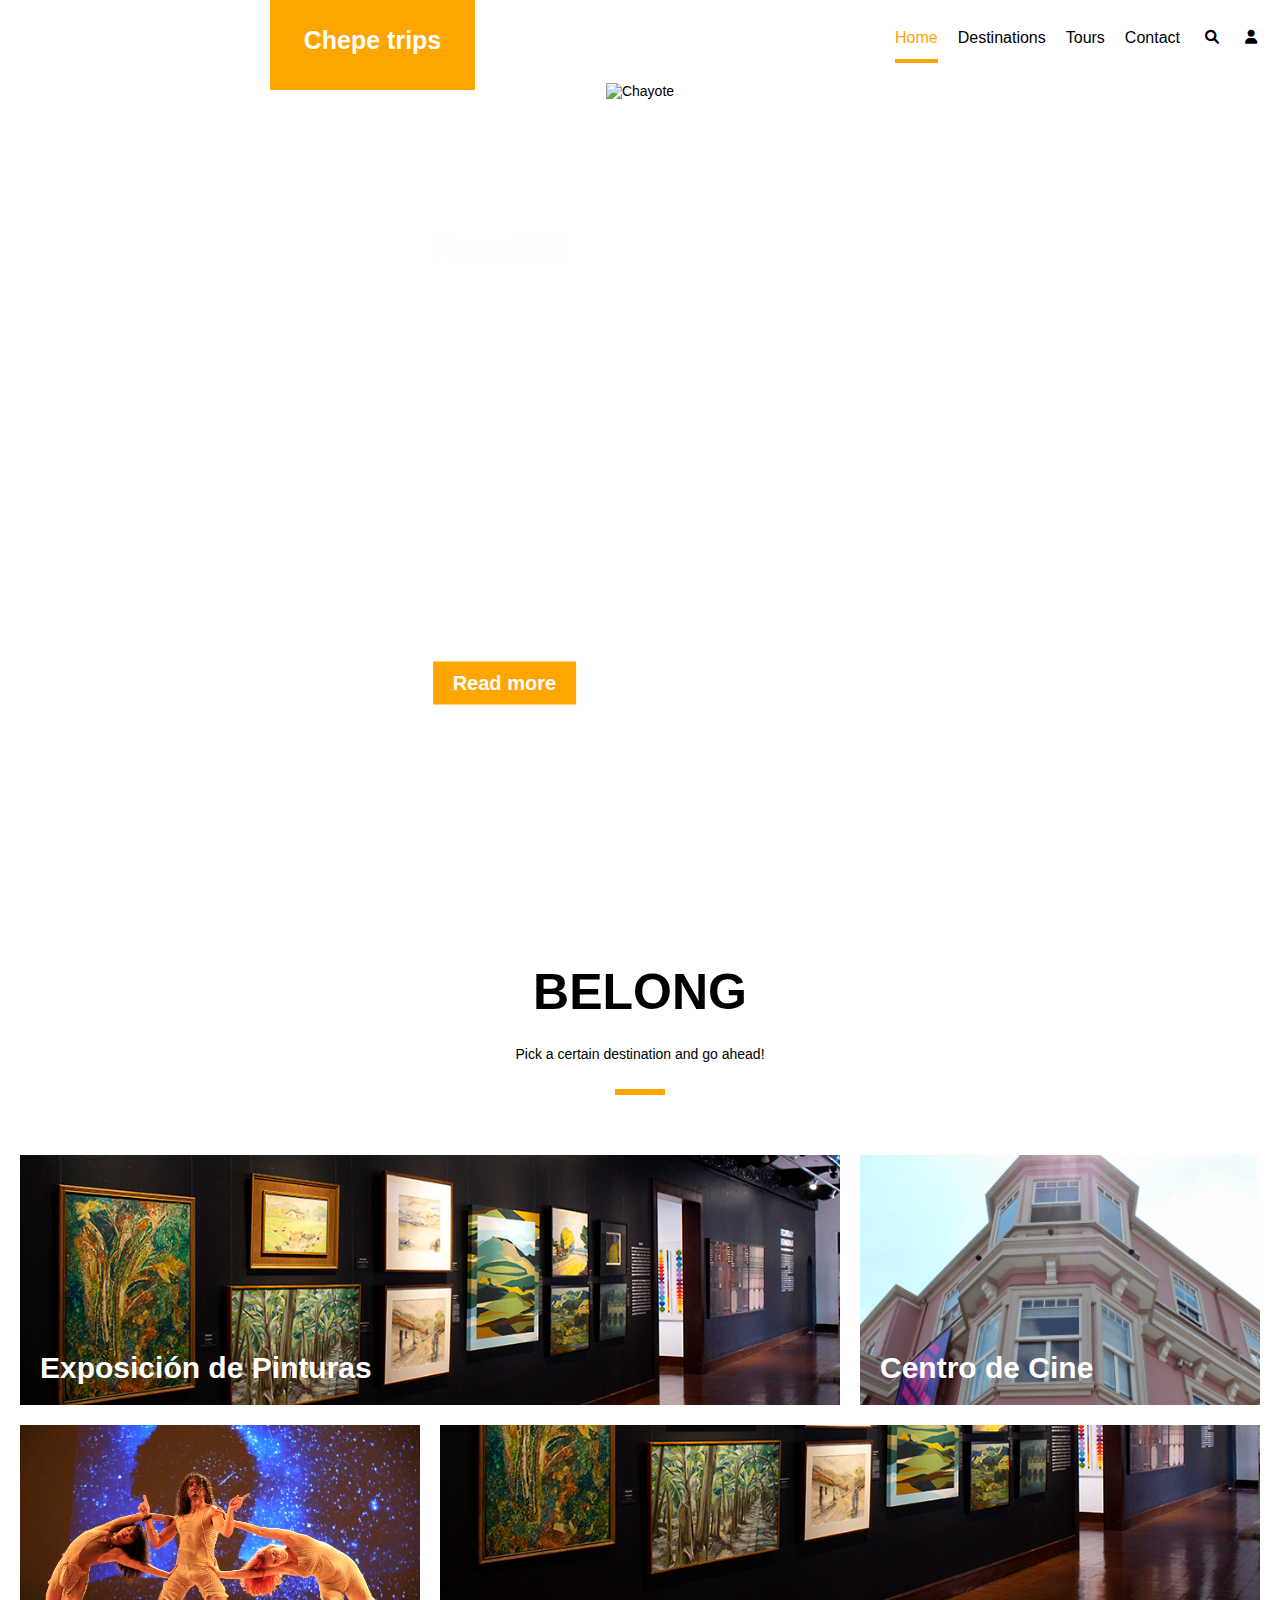
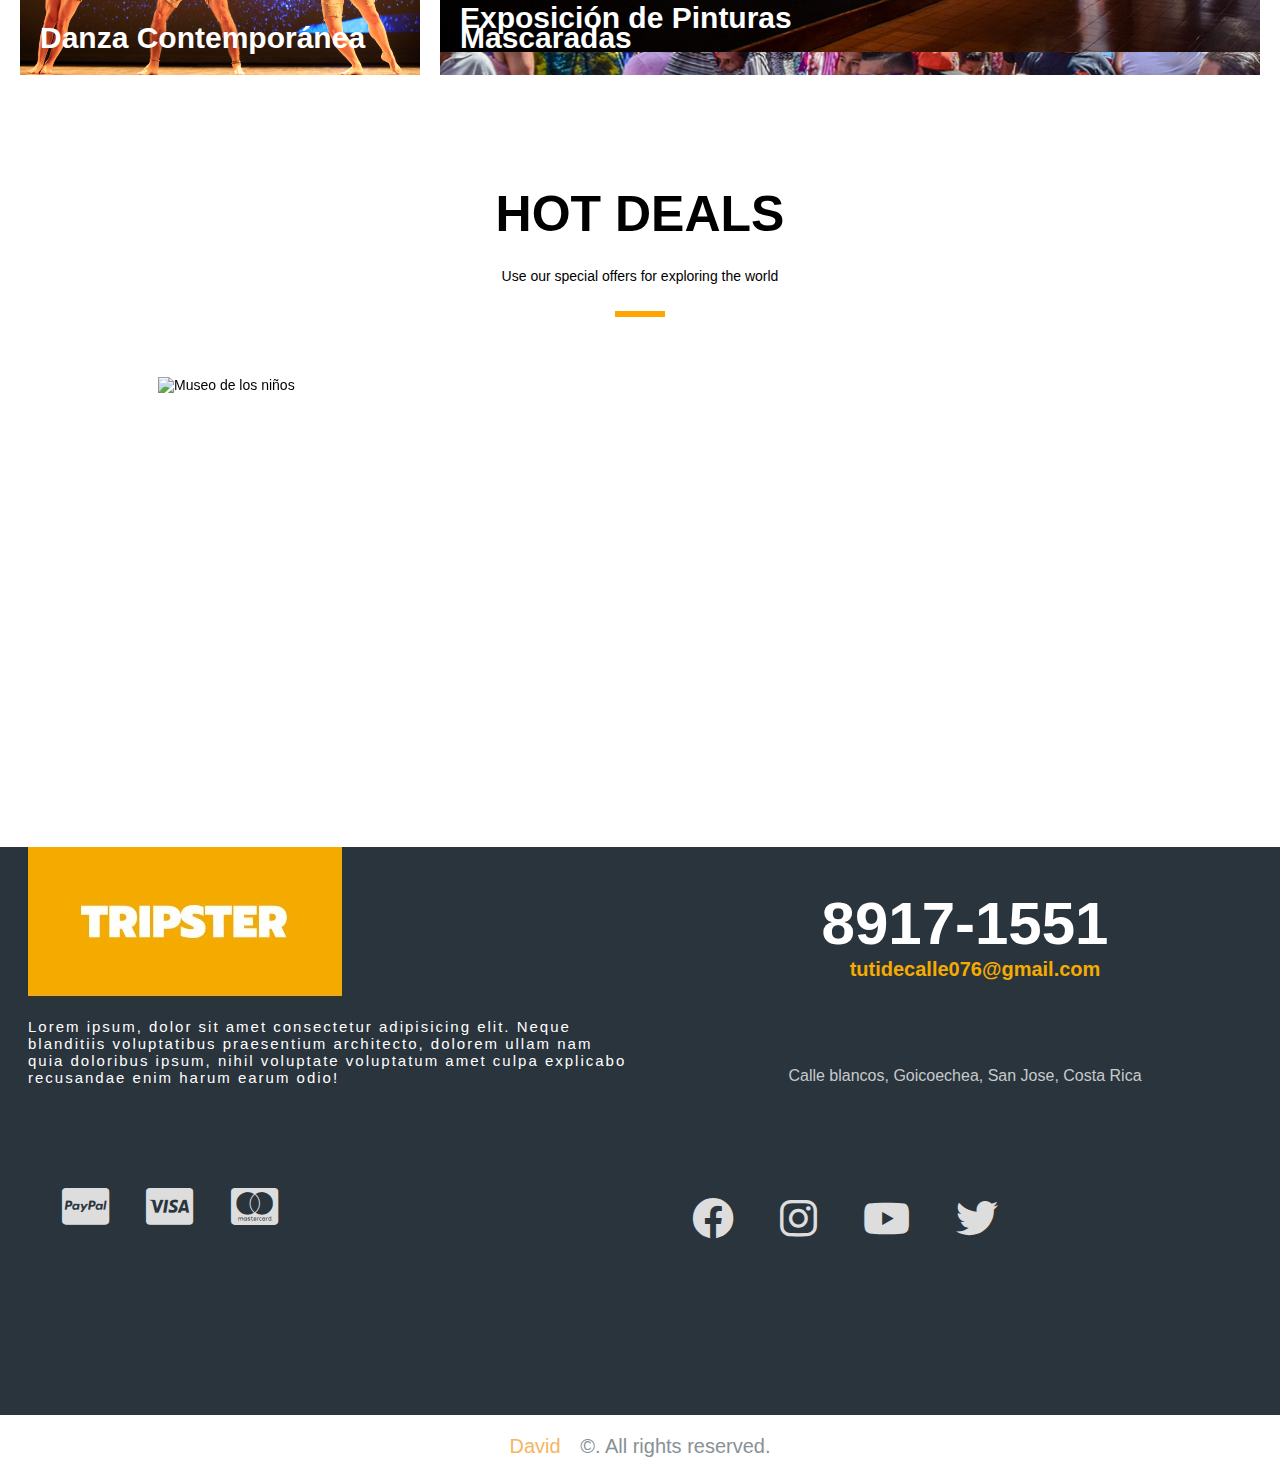
==== commit cc06a14b: "Merge branch 'main' into Footer" ====
--- a/index.html
+++ b/index.html
@@ -118,10 +118,43 @@
               <a href="#" class="forgot_pw">Forgot your password?</a>
             </div>
 
+
             <button class="button" type="submit">Log In</button>
             <div class="login_signup">
               Don't have an account?
               <a href="#" id="show-signup-form">Sign Up</a>
+
+    <section class="home">
+        <div class="form_container">
+            <!-- Botón para cerrar el formulario -->
+            <i class="fa-solid fa-xmark form_close" id="closeLoginBtn"></i>
+    
+            <!-- FORMULARIO DE LOGIN -->
+            <div class="form login-form active">
+                <form id="login-form" action="#">
+                    <h2>Log In</h2>
+    
+                    <div class="input_box">
+                        <i class="fa-regular fa-envelope"></i>
+                        <input type="email" placeholder="Enter your email" id="login-email" required>
+                    </div>
+    
+                    <div class="input_box">
+                        <i class="fa-solid fa-lock"></i>
+                        <input type="password" placeholder="Enter your password" id="login-password" required>
+                    </div>
+    
+                    <div class="option_field">
+                        <span class="checkbox">
+                            <input type="checkbox" id="check">
+                            <label for="check">Remember me</label>
+                        </span>
+                        <a href="#" class="forgot_pw">Forgot your password?</a>
+                    </div>
+    
+                    <button class="button" type="submit" id="submitBtn">Log In</button>
+                    <div class="login_signup">Don't have an account? <a href="#" id="show-signup-form">Sign Up</a></div>
+                </form>
             </div>
           </form>
         </div>
@@ -196,6 +229,7 @@
     </div>
 
     <section class="Gallery">
+
       <div class="Event searchable">
         <img src="../asset/arte.jpg" alt="Exposición de pinturas" />
         <div class="overlay">
@@ -261,6 +295,18 @@
               >Mascaradas</a
             >
           </h2>
+
+        <div class="Event searchable">
+            <img src="/asset/arte.jpg" alt="Exposición de pinturas">
+            <div class="overlay">
+                <div class="box-galery">
+                    <p>From</p>
+                    <h4>$120</h4>
+                </div>
+                <h2 class="location">
+                    <a href="/Views/eventDetail.html?title=Exposición%20de%20Pinturas&price=120&image=../asset/arte.jpg&description=Una%20exposición%20de%20pinturas%20con%20artistas%20locales" style="text-decoration: none; color: inherit;">Exposición de Pinturas</a>
+                </h2>
+            </div>
         </div>
       </div>
       <div class="Event searchable">
@@ -520,9 +566,7 @@
           <p><span class="footer__span">David</span> ©. All rights reserved.</p>
         </div>
     </footer>
- 
-      </div>
-
+      </div>
     <script src="https://cdn.jsdelivr.net/npm/swiper@11/swiper-bundle.min.js"></script>
     <script type="module" src="script.js" defer></script>
     <script
--- a/styles/style.css
+++ b/styles/style.css
@@ -715,7 +715,7 @@
   color: #f5b562;
   margin-right: 0.7em;
 }
-
+/* Hola */
 .Copyright p {
   margin: 1em 0 1em 0;
 }
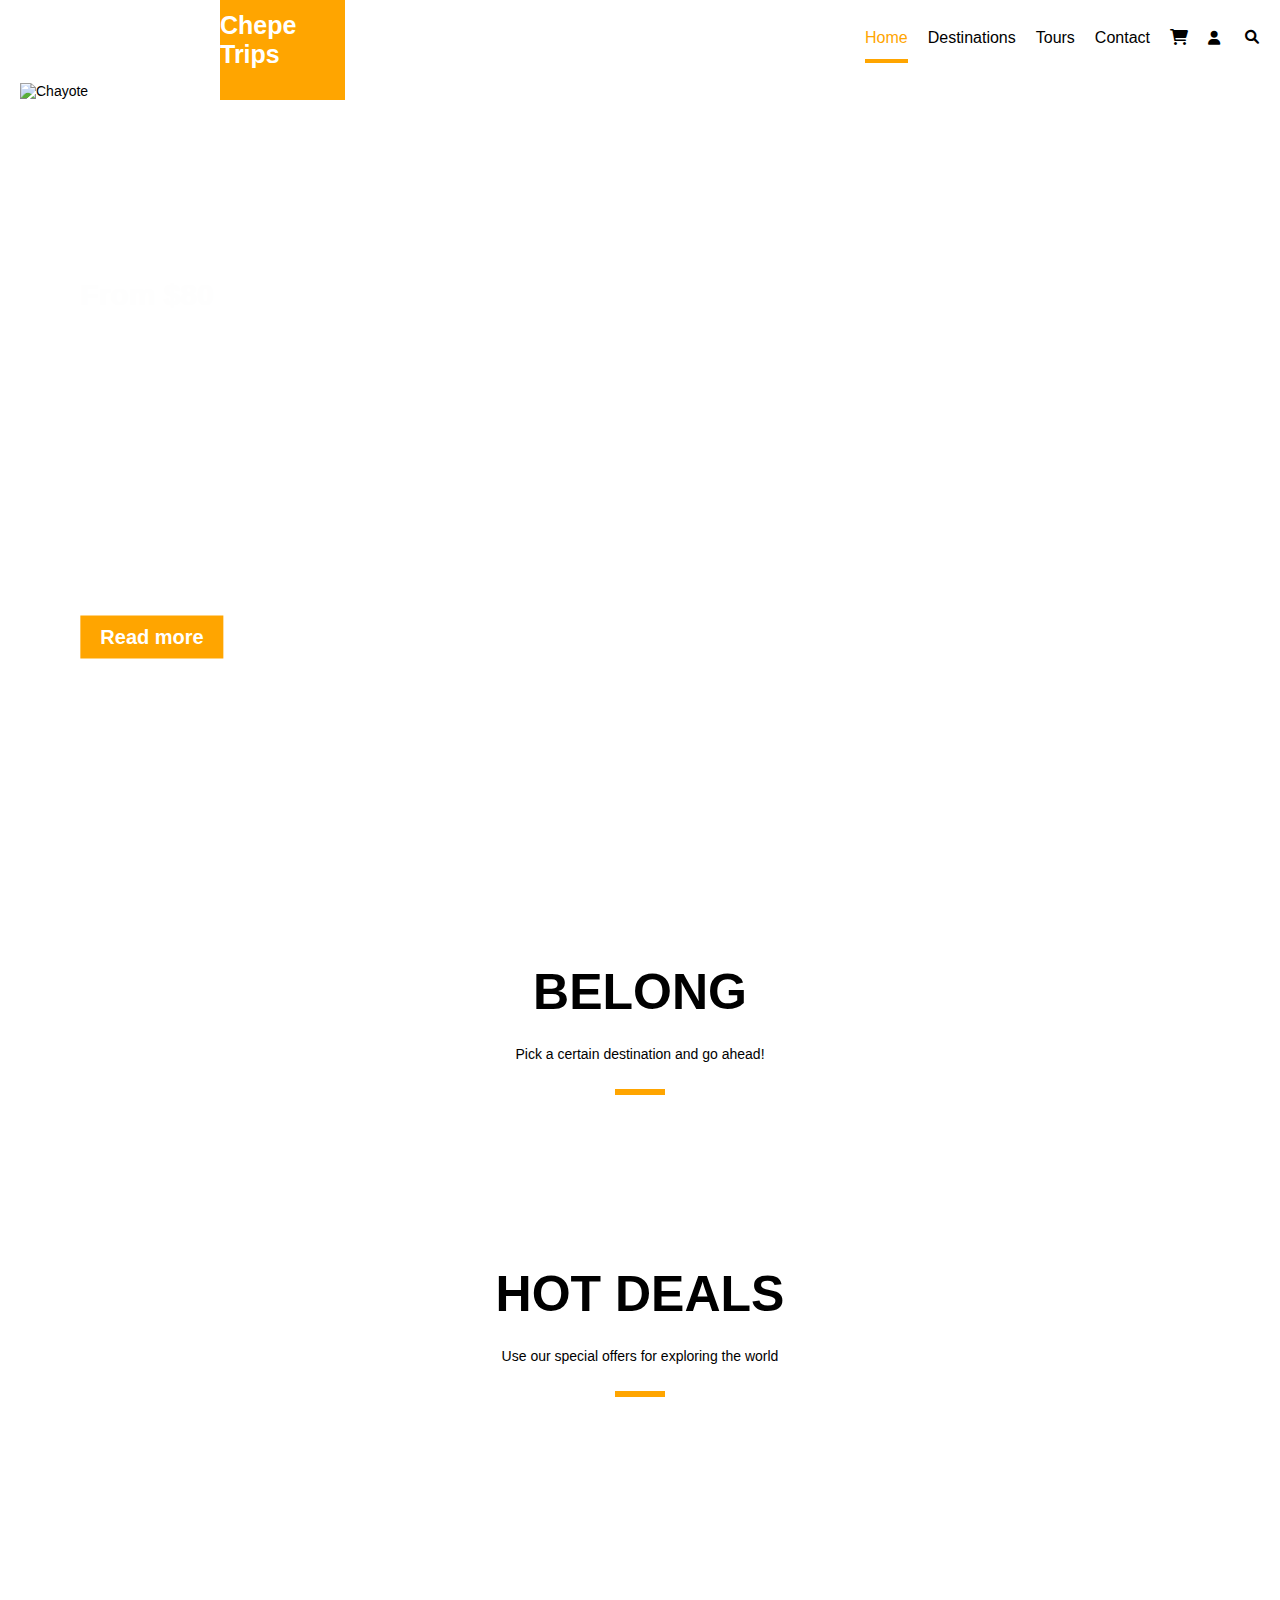
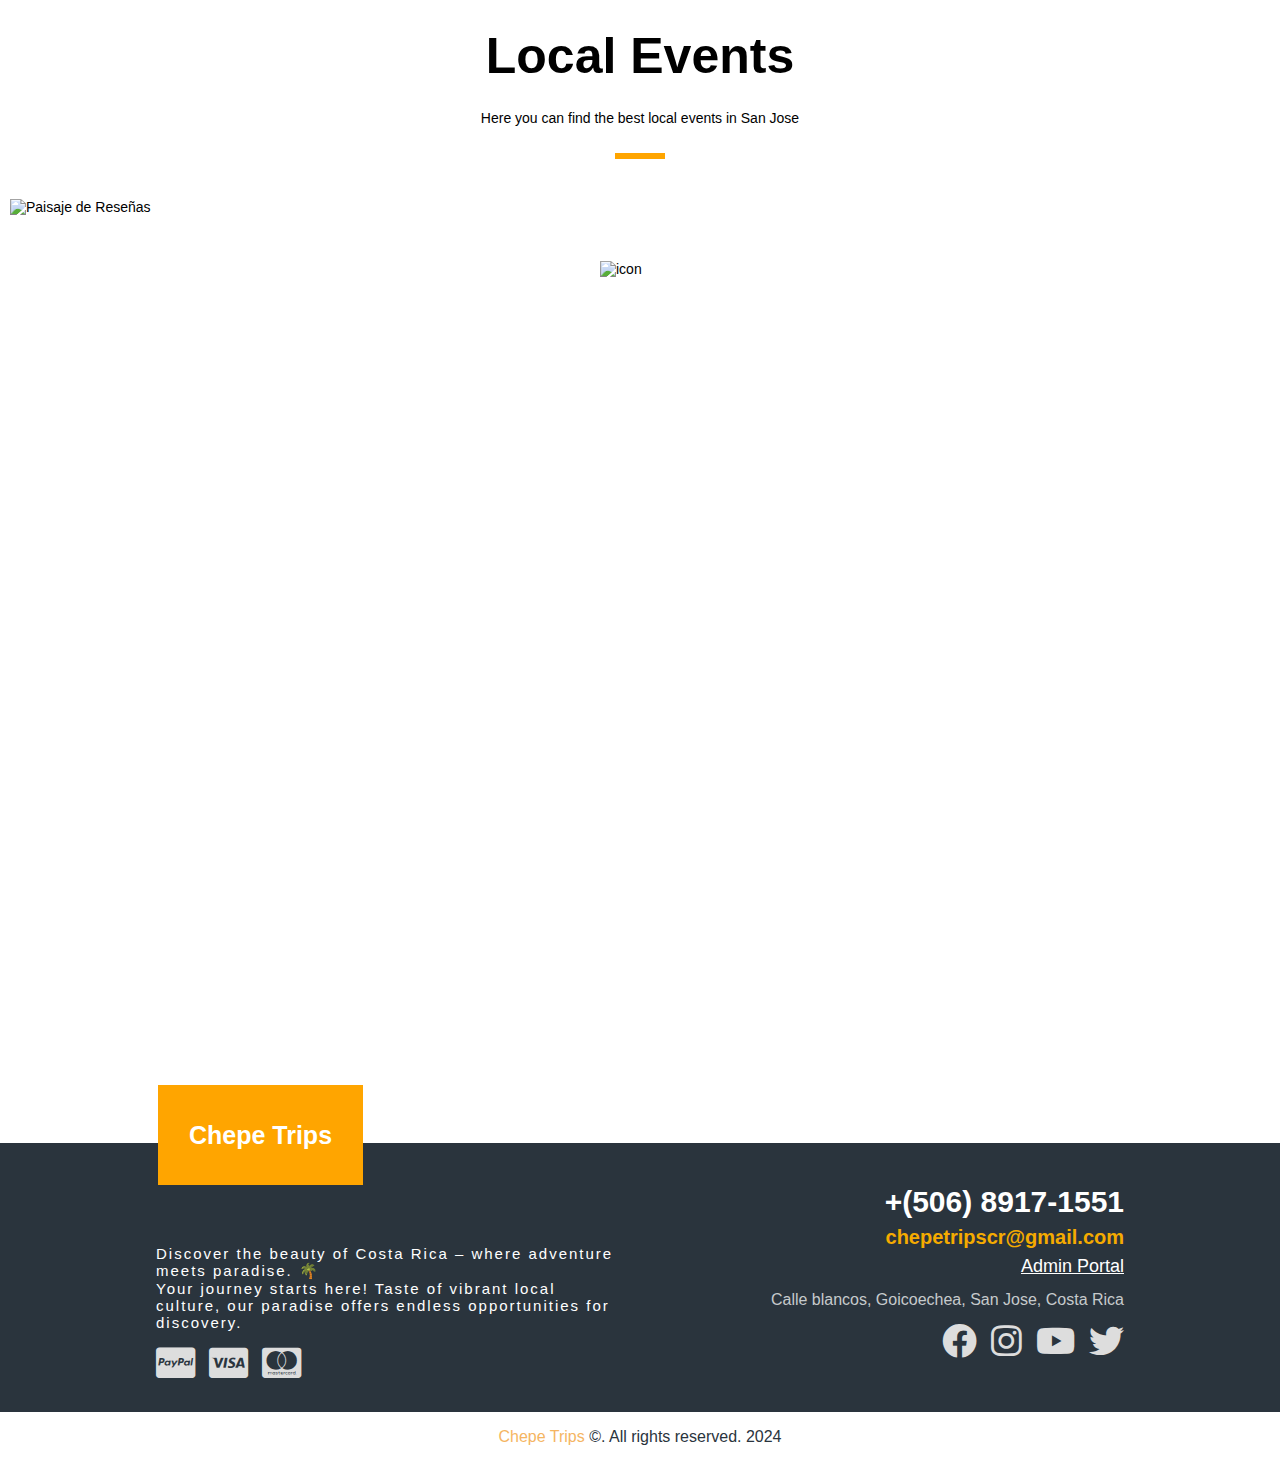
==== commit a0924894: "NEL" ====
--- a/index.html
+++ b/index.html
@@ -1,149 +1,95 @@
 <!DOCTYPE html>
 <html lang="en">
-  <head>
-    <meta charset="UTF-8" />
-    <meta name="viewport" content="width=device-width, initial-scale=1.0" />
-    <link rel="icon" type="image/png" href="icon.png" />
-    <link
-      rel="stylesheet"
-      href="https://cdnjs.cloudflare.com/ajax/libs/font-awesome/6.7.0/css/all.min.css"
-      integrity="sha512-9xKTRVabjVeZmc+GUW8GgSmcREDunMM+Dt/GrzchfN8tkwHizc5RP4Ok/MXFFy5rIjJjzhndFScTceq5e6GvVQ=="
-      crossorigin="anonymous"
-      referrerpolicy="no-referrer"
-    />
-    <link
-      href="https://fonts.googleapis.com/css2?family=Dancing+Script&display=swap"
-      rel="stylesheet"
-    />
-    <link rel="stylesheet" href="/styles/style.css" />
-    <link
-      rel="stylesheet"
-      href="https://cdnjs.cloudflare.com/ajax/libs/font-awesome/6.0.0-beta3/css/all.min.css"
-    />
-    <link
-      rel="stylesheet"
-      href="https://cdn.jsdelivr.net/npm/bootstrap@5.3.3/dist/css/bootstrap.rtl.min.css"
-      integrity="sha384-dpuaG1suU0eT09tx5plTaGMLBsfDLzUCCUXOY2j/LSvXYuG6Bqs43ALlhIqAJVRb"
-      crossorigin="anonymous"
-    />
-    <link
-      rel="stylesheet"
-      href="https://cdn.jsdelivr.net/npm/bootstrap-icons@1.11.3/font/bootstrap-icons.min.css"
-    />
-    <link
-      rel="stylesheet"
-      href="https://cdn.jsdelivr.net/npm/swiper@11/swiper-bundle.min.css"
-    />
-    <link
-      rel="stylesheet"
-      href="https://fonts.googleapis.com/css2?family=Material+Symbols+Rounded:opsz,wght,FILL,GRAD@24,400,0,0"
-    />
-    <title>Chepe trips</title>
-  </head>
-  <body>
+
+<head>
+    <meta charset="UTF-8">
+    <meta name="viewport" content="width=device-width, initial-scale=1.0">
+    <link rel="icon" type="image/png" href="icon.png">
+    <link href="https://fonts.googleapis.com/css2?family=Dancing+Script&display=swap" rel="stylesheet">
+    <link rel="stylesheet" href="/styles/style.css">
+    <link rel="stylesheet" href="https://cdnjs.cloudflare.com/ajax/libs/font-awesome/6.0.0-beta3/css/all.min.css">
+    <link rel="stylesheet" href="https://cdn.jsdelivr.net/npm/bootstrap@5.3.3/dist/css/bootstrap.rtl.min.css"
+        integrity="sha384-dpuaG1suU0eT09tx5plTaGMLBsfDLzUCCUXOY2j/LSvXYuG6Bqs43ALlhIqAJVRb" crossorigin="anonymous">
+    <link rel="stylesheet" href="https://cdn.jsdelivr.net/npm/bootstrap-icons@1.11.3/font/bootstrap-icons.min.css">
+    <link rel="stylesheet" href="https://cdn.jsdelivr.net/npm/swiper@11/swiper-bundle.min.css" />
+    <script src="https://cdn.jsdelivr.net/npm/fullcalendar@6.1.15/index.global.min.js"></script>
+    <link href="https://cdn.jsdelivr.net/npm/fullcalendar@6.1.15/index.global.min.css" rel="stylesheet">
+    <link rel="stylesheet"
+        href="https://fonts.googleapis.com/css2?family=Material+Symbols+Rounded:opsz,wght,FILL,GRAD@24,400,0,0" />
+    <link href='https://unpkg.com/boxicons@2.1.4/css/boxicons.min.css' rel='stylesheet'>
+    <script src="https://code.jquery.com/jquery-3.6.0.min.js"></script>
+    <link rel="stylesheet" type="text/css" href="https://cdn.jsdelivr.net/npm/slick-carousel@1.8.1/slick/slick.css"/>
+    <link rel="stylesheet" type="text/css" href="https://cdn.jsdelivr.net/npm/slick-carousel@1.8.1/slick/slick-theme.css"/>
+    
+
+    <title>Chepe Trips</title>
+</head>
+
+<body>
+
     <header class="header">
-      <div class="box-logo">
-        <a href="" class="logo">Chepe trips</a>
-      </div>
-      <nav class="navbar navbar-expand-md">
-        <a href="/index.html" class="active">Home</a>
-        <div class="dropdown">
-          <a href="/Views/destinations.html" class="dropdown-toggle"
-            >Destinations
-          </a>
-          <div class="dropdown-menu">
-            <div class="dropdown-content">
-              <img
-                src="asset/planetario.jpg"
-                alt="Planetario"
-                class="dropdown-image"
-              />
-              <div class="dropdown-text">
-                <h2>Destinations in San José</h2>
-                <a href="/Views/destinations.html#carpio">La carpio</a>
-                <a href="/Views/destinations.html#hatillo">Hatillo </a>
-                <a href="/Views/destinations.html#leonXIII">Leon XIII</a>
-                <a href="/Views/destinations.html#desampa">Desampakistan</a>
-              </div>
-            </div>
-          </div>
-        </div>
-        <a href="/Views/tours.html">Tours </a>
-        <a href="/Views/contacts.html">Contact</a>
-        <i class="fa-solid fa-magnifying-glass nav-icon" id="searchBtn"></i>
-        <i class="fa-solid fa-user nav-icon" id="form-open"></i>
-
-        <div class="searchBox" id="searchBox">
-          <input type="text" placeholder="Search here..." />
-          <i class="fa-solid fa-xmark nav-icon" id="closeSearch"></i>
-        </div>
-      </nav>
+        <div class="box-logo">
+            <a href="" class="logo">Chepe Trips</a>
+        </div>
+        <nav class="navbar navbar-expand-md">
+            <a href="/index.html" class="active">Home</a>
+            <div class="dropdown">
+                <a href="/Views/destinations.html" class="dropdown-toggle">Destinations </a>
+                <div class="dropdown-menu">
+                    <div class="dropdown-content">
+                        <img src="asset/planetario.jpg" alt="Planetario" class="dropdown-image">
+                        <div class="dropdown-text">
+                            <h2>Destinations in San José</h2>
+                            <a href="/Views/destinations.html#carpio">La Carpio</a>
+                            <a href="/Views/destinations.html#hatillo">Hatillo</a>
+                            <a href="/Views/destinations.html#leonXIII">León XIII</a>
+                            <a href="/Views/destinations.html#desampa">Desampakistan</a>
+                        </div>
+                    </div>
+                </div>
+            </div>
+            <a href="/Views/tours.html">Tours</a>
+            <a href="/Views/contacts.html">Contact</a>
+            <!-- Enlace al carrito de compras -->
+            <a href="/Views/payment.html">
+                <i class="fa-solid fa-cart-shopping" style="margin-left: 0px;"></i>
+            </a>
+            <div id="form-open" class="user-icon" style="margin-left: 20px;">
+                <i class="fa-solid fa-user"></i>
+            </div>
+            <div id="userDropdown" class="user-dropdown hidden">
+                <ul>
+                    <a href="/User/userHome.html" id="profileLink"
+                        style="color: blue; text-decoration: none !important;">My Profile</a>
+                    <li><button id="logoutButton" style="margin-top: 10px;">Log Out</button></li>
+                </ul>
+            </div>
+            <i class="fa-solid fa-magnifying-glass nav-icon" id="searchBtn"></i>
+
+            <div class="searchBox" id="searchBox">
+                <input id="searchInput" type="text" placeholder="Search here...">
+                <i class="fa-solid fa-xmark nav-icon" id="closeSearch"></i>
+            </div>
+        </nav>
     </header>
 
-    <section class="home">
-      <div class="form_container">
-        <!-- Botón para cerrar el formulario -->
-        <i class="fa-solid fa-xmark form_close" id="closeLoginBtn"></i>
-
-        <!-- FORMULARIO DE LOGIN -->
-        <div class="form login-form active">
-          <form id="login-form" action="#">
-            <h2>Log In</h2>
-
-            <div class="input_box">
-              <i class="fa-regular fa-envelope"></i>
-              <input
-                type="email"
-                placeholder="Enter your email"
-                id="login-email"
-                required
-              />
-            </div>
-
-            <div class="input_box">
-              <i class="fa-solid fa-lock"></i>
-              <input
-                type="password"
-                placeholder="Enter your password"
-                id="login-password"
-                required
-              />
-            </div>
-
-            <div class="option_field">
-              <span class="checkbox">
-                <input type="checkbox" id="check" />
-                <label for="check">Remember me</label>
-              </span>
-              <a href="#" class="forgot_pw">Forgot your password?</a>
-            </div>
-
-
-            <button class="button" type="submit">Log In</button>
-            <div class="login_signup">
-              Don't have an account?
-              <a href="#" id="show-signup-form">Sign Up</a>
 
     <section class="home">
         <div class="form_container">
-            <!-- Botón para cerrar el formulario -->
             <i class="fa-solid fa-xmark form_close" id="closeLoginBtn"></i>
-    
-            <!-- FORMULARIO DE LOGIN -->
+
+            <!-- Login Form -->
             <div class="form login-form active">
                 <form id="login-form" action="#">
                     <h2>Log In</h2>
-    
                     <div class="input_box">
                         <i class="fa-regular fa-envelope"></i>
                         <input type="email" placeholder="Enter your email" id="login-email" required>
                     </div>
-    
                     <div class="input_box">
                         <i class="fa-solid fa-lock"></i>
                         <input type="password" placeholder="Enter your password" id="login-password" required>
                     </div>
-    
                     <div class="option_field">
                         <span class="checkbox">
                             <input type="checkbox" id="check">
@@ -151,428 +97,182 @@
                         </span>
                         <a href="#" class="forgot_pw">Forgot your password?</a>
                     </div>
-    
                     <button class="button" type="submit" id="submitBtn">Log In</button>
-                    <div class="login_signup">Don't have an account? <a href="#" id="show-signup-form">Sign Up</a></div>
+                    <div class="login_signup">
+                        Don't have an account? <a href="#" id="show-signup-form">Sign Up</a>
+                    </div>
                 </form>
             </div>
-          </form>
-        </div>
-
-        <!-- FORMULARIO DE REGISTRO -->
-        <div class="form signup_form">
-          <form id="signup-form">
-            <h2>Register</h2>
-
-            <div class="input_box">
-              <i class="fa-regular fa-envelope"></i>
-              <input
-                type="email"
-                id="signup-email"
-                placeholder="Add your email"
-                required
-              />
-            </div>
-
-            <div class="input_box">
-              <i class="fa-solid fa-lock"></i>
-              <input
-                type="password"
-                id="signup-password"
-                placeholder="Add your password"
-                required
-              />
-            </div>
-
-            <div class="input_box">
-              <i class="fa-solid fa-lock"></i>
-              <input
-                type="password"
-                id="confirm-password"
-                placeholder="Confirm password"
-                required
-              />
-            </div>
-
-            <!-- Contenedor para mensajes de error -->
-            <div id="signup-error-message" class="error-message"></div>
-
-            <button id="submit" type="submit" class="button">Register</button>
-            <div class="login_signup">
-              Already have an account?
-              <a href="#" id="show-login-form">Log In</a>
-            </div>
-          </form>
-        </div>
-      </div>
+
+            <!-- Signup Form -->
+            <div class="form signup_form">
+                <form id="signup-form">
+                    <h2>Register</h2>
+                    <div class="input_box">
+                        <i class="fa-regular fa-user"></i>
+                        <input type="text" id="signup-name" placeholder="Enter your name" required>
+                    </div>
+                    <div class="input_box">
+                        <i class="fa-regular fa-envelope"></i>
+                        <input type="email" id="signup-email" placeholder="Add your email" required>
+                    </div>
+                    <div class="input_box">
+                        <i class="fa-solid fa-lock"></i>
+                        <input type="password" id="signup-password" placeholder="Add your password" required>
+                    </div>
+                    <div class="input_box">
+                        <i class="fa-solid fa-lock"></i>
+                        <input type="password" id="confirm-password" placeholder="Confirm password" required>
+                    </div>
+                    <div id="signup-error-message" class="error-message"></div>
+                    <button id="submit" type="submit" class="button">Register</button>
+                    <div class="login_signup">
+                        Already have an account? <a href="#" id="show-login-form">Log In</a>
+                    </div>
+                </form>
+            </div>
+
+            <!-- Reset Password Form -->
+            <div class="form reset-password-form hidden">
+                <form id="reset-password-form">
+                    <h2>Reset Password</h2>
+                    <div class="input_box">
+                        <i class="fa-regular fa-envelope"></i>
+                        <input type="email" id="reset-email" placeholder="Enter your email" required>
+                    </div>
+                    <div id="reset-error-message" class="error-message"></div>
+                    <button type="submit" class="button">Send Reset Email</button>
+                    <div class="login_signup">
+                        Remember your password? <a href="#" id="back-to-login">Log In</a>
+                    </div>
+                </form>
+            </div>
+        </div>
     </section>
 
-    <!-- MAIN IMAGE SECTION -->
+
+
     <div class="MainImage">
-      <img src="./asset/main.png" alt="Chayote" />
-      <div class="imagetext">
-        <h3>From $80</h3>
-        <p>Full day</p>
-        <h1>Welcome<br />San Jose</h1>
-        <p>Discover Chepe at night</p>
-        <button class="mainButton">Read more</button>
-      </div>
-    </div>
-
-    <!-- GALLERY -->
+        <img src="./asset/main.png" alt="Chayote">
+        <div class="imagetext">
+            <h3>From $80</h3>
+            <p>Full day</p>
+            <h1>Welcome<br>San Jose</h1>
+            <p>Discover Chepe at night</p>
+            <button class="mainButton"><a href="/Views/tours.html">Read more</a></button>
+        </div>
+    </div>
+
     <div class="tittle-container">
-      <h3 class="title-seccion">BELONG</h3>
-      <p>Pick a certain destination and go ahead!</p>
-      <div class="orange-line-wrapper">
-        <div class="orange-line"></div>
-      </div>
-    </div>
-
-    <section class="Gallery">
-
-      <div class="Event searchable">
-        <img src="../asset/arte.jpg" alt="Exposición de pinturas" />
-        <div class="overlay">
-          <div class="box-galery">
-            <p>From</p>
-            <h4>$120</h4>
-          </div>
-          <h2 class="location">
-            <a
-              href="/Views/eventDetail.html?title=Exposición%20de%20Pinturas&price=120&image=../asset/arte.jpg&description=Una%20exposición%20de%20pinturas%20con%20artistas%20locales"
-              style="text-decoration: none; color: inherit"
-              >Exposición de Pinturas</a
-            >
-          </h2>
-        </div>
-      </div>
-      <div class="Event searchable">
-        <img
-          src="/asset/centrocine.png"
-          alt="Edificio del Centro de Cine Costa Rica"
-        />
-        <div class="overlay">
-          <div class="box-galery">
-            <p>From</p>
-            <h4>$100</h4>
-          </div>
-          <h2 class="location">
-            <a
-              href="/Views/eventDetail.html?title=Centro%20de%20Cine&price=100&image=../asset/centrocine.png"
-              style="text-decoration: none; color: inherit"
-              >Centro de Cine</a
-            >
-          </h2>
-        </div>
-      </div>
-      <div class="Event searchable">
-        <img src="/asset/danza.jpg" alt="Danza contemporánea" />
-        <div class="overlay">
-          <div class="box-galery">
-            <p>From</p>
-            <h4>$150</h4>
-          </div>
-          <h2 class="location">
-            <a
-              href="/Views/eventDetail.html?title=Danza%20Contemporánea&price=150&image=../asset/danza.jpg"
-              style="text-decoration: none; color: inherit"
-              >Danza Contemporánea</a
-            >
-          </h2>
-        </div>
-      </div>
-      <div class="Event searchable">
-        <img src="/asset/mascaradas.jpg" alt="Mascaradas en un pasacalles" />
-        <div class="overlay">
-          <div class="box-galery">
-            <p>From</p>
-            <h4>$180</h4>
-          </div>
-          <h2 class="location">
-            <a
-              href="/Views/eventDetail.html?title=Mascaradas&price=180&image=../asset/mascaradas.jpg"
-              style="text-decoration: none; color: inherit"
-              >Mascaradas</a
-            >
-          </h2>
-
-        <div class="Event searchable">
-            <img src="/asset/arte.jpg" alt="Exposición de pinturas">
-            <div class="overlay">
-                <div class="box-galery">
-                    <p>From</p>
-                    <h4>$120</h4>
-                </div>
-                <h2 class="location">
-                    <a href="/Views/eventDetail.html?title=Exposición%20de%20Pinturas&price=120&image=../asset/arte.jpg&description=Una%20exposición%20de%20pinturas%20con%20artistas%20locales" style="text-decoration: none; color: inherit;">Exposición de Pinturas</a>
-                </h2>
-            </div>
-        </div>
-      </div>
-      <div class="Event searchable">
-        <img src="/asset/planetario2.jpg" alt="Planetario en forma esférica" />
-        <div class="overlay">
-          <div class="box-galery">
-            <p>From</p>
-            <h4>$200</h4>
-          </div>
-          <h2 class="location">
-            <a
-              href="/Views/eventDetail.html?title=Planetario&price=200&image=../asset/planetario2.jpg"
-              style="text-decoration: none; color: inherit"
-              >Planetario</a
-            >
-          </h2>
-        </div>
-      </div>
-      <div class="Event searchable">
-        <img
-          src="/asset/cine2.jpg"
-          alt="Sala de cine Magaly presentando el Festival Shnit"
-        />
-        <div class="overlay">
-          <div class="box-galery">
-            <p>From</p>
-            <h4>$300</h4>
-          </div>
-          <h2 class="location">
-            <a
-              href="/Views/eventDetail.html?title=Festival%20Shnit&price=300&image=../asset/cine2.jpg"
-              style="text-decoration: none; color: inherit"
-              >Festival Shnit</a
-            >
-          </h2>
-        </div>
-      </div>
-      <div class="Event searchable">
-        <img
-          src="/asset/pasacalles.jpeg"
-          alt="Pareja de bailarines de folklorico en un pasacalles"
-        />
-        <div class="overlay">
-          <div class="box-galery">
-            <p>From</p>
-            <h4>$250</h4>
-          </div>
-          <h2 class="location">
-            <a
-              href="/Views/eventDetail.html?title=Bailarines%20Folclóricos&price=250&image=../asset/pasacalles.jpeg"
-              style="text-decoration: none; color: inherit"
-              >Bailarines Folclóricos</a
-            >
-          </h2>
-        </div>
-      </div>
+        <h3 class="title-seccion">BELONG</h3>
+        <p>Pick a certain destination and go ahead!</p>
+        <div class="orange-line-wrapper">
+            <div class="orange-line"></div>
+        </div>
+    </div>
+
+    <section class="Gallery"></section>
+
+    <div class="tittle-container">
+        <h3 class="title-seccion">HOT DEALS</h3>
+        <p>Use our special offers for exploring the world</p>
+        <div class="orange-line-wrapper">
+            <div class="orange-line"></div>
+        </div>
+    </div>
+
+    <section class="Carossuel">
+        <div class="container swiper">
+            <ul class="image-list swiper-wrapper"></ul>
+            <div class="swiper-pagination"></div>
+        </div>
     </section>
 
-    <!-- CAROUSEL-->
     <div class="tittle-container">
-      <h3 class="title-seccion">HOT DEALS</h3>
-      <p>Use our special offers for exploring the world</p>
-      <div class="orange-line-wrapper">
-        <div class="orange-line"></div>
-      </div>
-    </div>
-    <section class="Carossuel">
-      <div class="container swiper">
-        <ul class="image-list swiper-wrapper">
-          <li class="image-item swiper-slide searchable">
-            <img
-              src="asset/museo-de-los-ninos-costa-rica.jpg"
-              alt="Museo de los niños"
-              class="carousel-image"
-            />
-            <div class="overlay">
-              <div class="box-galery">
-                <p>From</p>
-                <h4>$50</h4>
-              </div>
-              <h2 class="location">
-                <a
-                  href="/Views/tours.html"
-                  style="text-decoration: none; color: inherit"
-                  >Museo de los niños</a
-                >
-              </h2>
-            </div>
-          </li>
-
-          <li class="image-item swiper-slide">
-            <img
-              src="asset/museo-del-jade-costa-rica.jpg"
-              alt="Museo del Jade"
-              class="carousel-image"
-            />
-            <div class="overlay">
-              <div class="box-galery">
-                <p>From</p>
-                <h4>$125</h4>
-              </div>
-              <h2 class="location">
-                <a
-                  href="/Views/tours.html"
-                  style="text-decoration: none; color: inherit"
-                  >Museo del Jade</a
-                >
-              </h2>
-            </div>
-          </li>
-
-          <li class="image-item swiper-slide">
-            <img
-              src="asset/museo-nacional.jpg"
-              alt="Museo Nacional"
-              class="carousel-image"
-            />
-            <div class="overlay">
-              <div class="box-galery">
-                <p>From</p>
-                <h4>$100</h4>
-              </div>
-              <h2 class="location">
-                <a
-                  href="/Views/tours.html"
-                  style="text-decoration: none; color: inherit"
-                  >Museo Nacional</a
-                >
-              </h2>
-            </div>
-          </li>
-
-          <li class="image-item swiper-slide">
-            <img
-              src="asset/museum-of-contemporary.jpg"
-              alt="Museo de Arte y Diseño Contemporáneo"
-              class="carousel-image"
-            />
-            <div class="overlay">
-              <div class="box-galery">
-                <p>From</p>
-                <h4>$250</h4>
-              </div>
-              <h2 class="location">
-                <a
-                  href="/Views/tours.html"
-                  style="text-decoration: none; color: inherit"
-                  >Museo de Arte Contemporáneo</a
-                >
-              </h2>
-            </div>
-          </li>
-
-          <li class="image-item swiper-slide">
-            <img
-              src="asset/san-jose-central-market-entrance.jpg"
-              alt="Mercado Central"
-              class="carousel-image"
-            />
-            <div class="overlay">
-              <div class="box-galery">
-                <p>From</p>
-                <h4>$75</h4>
-              </div>
-              <h2 class="location">
-                <a
-                  href="/Views/tours.html"
-                  style="text-decoration: none; color: inherit"
-                  >Mercado Central</a
-                >
-              </h2>
-            </div>
-          </li>
-
-          <li class="image-item swiper-slide">
-            <img
-              src="asset/cruz-alajuelita-sitio-masacre_lncima20160401_0149_9.jpg"
-              alt="Cruz de Alajuelita"
-              class="carousel-image"
-            />
-            <div class="overlay">
-              <div class="box-galery">
-                <p>From</p>
-                <h4>$200</h4>
-              </div>
-              <h2 class="location">
-                <a
-                  href="/Views/tours.html"
-                  style="text-decoration: none; color: inherit"
-                  >Cruz de Alajuelita</a
-                >
-              </h2>
-            </div>
-          </li>
-        </ul>
-      </div>
-    </section>
-
-    <!-- FOOTEEERRRRRRRRRRRR -->
+        <h3 class="title-seccion">Local Events</h3>
+        <p>Here you can find the best local events in San Jose</p>
+        <div class="orange-line-wrapper">
+            <div class="orange-line"></div>
+        </div>
+    </div>
+
+    <!-- Modal -->
+    <div id="eventModal" class="modal">
+        <div class="modal-content">
+            <span class="close">&times;</span>
+            <h2 id="eventTitle"></h2>
+            <p id="eventDescription"></p>
+            <p id="eventLocation"></p>
+        </div>
+    </div>
+
+    <div id="calendar"></div>
+
+<div class="reviews-overlay">
+    <div id="reviews-carousel">
+        <!-- Reviews will be dynamically populated here -->
+    </div>
+</div>
+
+<div class="FooterImage">    
+    <img src="./asset/Resenas2.jpg" class="hero-image" alt="Paisaje de Reseñas">
+    <img src="/icon.png" class="iconFooter" alt="icon">
+    <div class="footertext">
+        <h2>What people say about us</h2>
+        <p>Check the reviews by Chepetrips users!</p>
+    </div>
+
+</div>
+<br><br><br><br><br><br><br><br><br><br><br><br>
     <footer>
-      <div class="Div__footer">
-        <div class="Div__footer--left">
-          <div class="Div__logo">
-            <img src="Imagenes/IMG_Formulario.jpg" alt="" />
-          </div>
-          <div>
-            <p class="Text__left">
-              Lorem ipsum, dolor sit amet consectetur adipisicing elit. Neque
-              blanditiis voluptatibus praesentium architecto, dolorem ullam nam
-              quia doloribus ipsum, nihil voluptate voluptatum amet culpa
-              explicabo recusandae enim harum earum odio!
-            </p>
-          </div>
-          <div class="Div__iconos--left">
-            <a href="https://www.paypal.com/cr/home" target="_blank"
-              ><i class="fa-brands fa-cc-paypal"></i>
-            </a>
-            <a href="https://www.visa.co.cr/" target="_blank"
-              ><i class="fa-brands fa-cc-visa"></i>
-            </a>
-            <a
-              href="https://cam.mastercard.com/es-region-cam.html"
-              target="_blank"
-            >
-              <i class="fa-brands fa-cc-mastercard"></i>
-            </a>
-          </div>
-        </div>
-        <div class="Div__footer--right">
-          <div class="Div__footer--right--tel--correo">
-            <a class="Telefono" href="tel:+50689171551"> 8917-1551</a>
-            <a class="Correo" href="mailto:tutidecalle076@gmail.com"
-              >tutidecalle076@gmail.com
-            </a>
-          </div>
-          <div>
-            <p class="Direccion">
-              Calle blancos, Goicoechea, San Jose, Costa Rica
-            </p>
-          </div>
-          <div class="Div__iconos--right">
-            <a href="https://www.facebook.com/?locale=es_LA" target="_blank"
-              ><i class="fa-brands fa-facebook"></i>
-            </a>
-            <a href="https://www.instagram.com/" target="_blank"
-              ><i class="fa-brands fa-instagram"></i>
-            </a>
-            <a href="https://www.youtube.com/?app=desktop&hl=es" target="_blank"
-              ><i class="fa-brands fa-youtube"></i>
-            </a>
-            <a href="https://x.com/?lang=es&mx=2" target="_blank">
-              <i class="fa-brands fa-twitter"></i>
-            </a>
-          </div>
-        </div>
-          <div class="Copyright">
-          <p><span class="footer__span">David</span> ©. All rights reserved.</p>
+        <div class="Div__footer">
+            <div class="Div__footer--left">
+                <div class="footer-box-logo">
+                    <a href="" class="logo">Chepe Trips</a>
+                </div>
+                <p class="Text__left">
+                    Discover the beauty of Costa Rica – where adventure meets paradise. 🌴 <br>
+                    Your journey starts here! Taste of vibrant local culture, our paradise offers endless opportunities
+                    for discovery.
+                </p>
+                <div class="Div__iconos--left">
+                    <a href="https://www.paypal.com/cr/home" target="_blank"><i class="fa-brands fa-cc-paypal"></i></a>
+                    <a href="https://www.visa.co.cr/" target="_blank"><i class="fa-brands fa-cc-visa"></i></a>
+                    <a href="https://cam.mastercard.com/es-region-cam.html" target="_blank"><i
+                            class="fa-brands fa-cc-mastercard"></i></a>
+                </div>
+            </div>
+            <div class="Div__footer--right">
+                <div class="Div__footer--right--tel--correo">
+                    <a class="Telefono" href="tel:+50689171551">+(506) 8917-1551</a>
+                    <a class="Correo" href="mailto:chepetripscr@gmail.com">chepetripscr@gmail.com</a>
+                    <a href="/Admin/adminLogin.html" class="AdminPortal">Admin Portal</a>
+                </div>
+                <p class="Direccion">Calle blancos, Goicoechea, San Jose, Costa Rica</p>
+                <div class="Div__iconos--right">
+                    <a href="https://www.facebook.com/?locale=es_LA" target="_blank"><i
+                            class="fa-brands fa-facebook"></i></a>
+                    <a href="https://www.instagram.com/" target="_blank"><i class="fa-brands fa-instagram"></i></a>
+                    <a href="https://www.youtube.com/?app=desktop&hl=es" target="_blank"><i
+                            class="fa-brands fa-youtube"></i></a>
+                    <a href="https://x.com/?lang=es&mx=2" target="_blank"><i class="fa-brands fa-twitter"></i></a>
+                </div>
+            </div>
+        </div>
+        <div class="FooterCopyright">
+            <p><span class="footer__span">Chepe Trips</span> ©. All rights reserved. 2024</p>
         </div>
     </footer>
-      </div>
+
+    <script src="https://www.gstatic.com/firebasejs/10.3.1/firebase-app-compat.js"></script>
+    <script src="https://www.gstatic.com/firebasejs/10.3.1/firebase-auth-compat.js"></script>
     <script src="https://cdn.jsdelivr.net/npm/swiper@11/swiper-bundle.min.js"></script>
-    <script type="module" src="script.js" defer></script>
-    <script
-      src="https://cdn.jsdelivr.net/npm/bootstrap@5.3.3/dist/js/bootstrap.bundle.min.js"
-      integrity="sha384-YvpcrYf0tY3lHB60NNkmXc5s9fDVZLESaAA55NDzOxhy9GkcIdslK1eN7N6jIeHz"
-      crossorigin="anonymous"
-    ></script>
-  </body>
-</html>
+    <script type="module" src="/script.js" defer></script>
+    <script type="module" src="/register.js" defer></script>
+    <script src="https://cdn.jsdelivr.net/npm/bootstrap@5.3.3/dist/js/bootstrap.bundle.min.js"
+        integrity="sha384-YvpcrYf0tY3lHB60NNkmXc5s9fDVZLESaAA55NDzOxhy9GkcIdslK1eN7N6jIeHz"
+        crossorigin="anonymous"></script>
+
+</body>
+
+</html>--- a/styles/style.css
+++ b/styles/style.css
@@ -6,17 +6,15 @@
   margin: 0;
   padding: 0;
   box-sizing: border-box;
-  font-family: "Nunito", sans-serif;
+  font-family: 'Nunito', sans-serif;
 }
 
 body {
+  min-height: 100vh;
   font-size: 14px;
-  font-family: "Poppins", sans-serif;
-  display: flex;
-  flex-direction: column;
-  min-height: 100vh;
-}
-p {
+  font-family: 'Poppins', sans-serif;
+}
+p{
   font-weight: 300;
 }
 a {
@@ -39,11 +37,11 @@
 .box-logo {
   background-color: orange;
   width: 205px;
-  height: 100px;
+  height: 120px;
   display: flex;
   justify-content: center;
   align-items: center;
-  margin-left: 250px;
+  margin-left: 200px;
 }
 
 .logo {
@@ -58,7 +56,8 @@
 .navbar {
   display: flex;
   align-items: center;
-  margin-left: 400px;
+  margin-left: 500px;
+
   padding-bottom: 5px;
 }
 
@@ -71,6 +70,7 @@
   position: relative;
 }
 
+
 .navbar a::before {
   content: "";
   position: absolute;
@@ -103,12 +103,13 @@
   display: flex;
   align-items: center;
   transition: color 0.3s ease;
-  pointer-events: auto;
+  pointer-events: auto; 
 }
 
 .nav-icon:hover {
   color: orange;
 }
+
 
 /* Estilos para el dropdown */
 .dropdown {
@@ -179,8 +180,9 @@
 }
 
 .dropdown > a::before {
-  top: 210%;
-}
+  top: 210%; 
+}
+
 
 /*Inicio con Imagen*/
 .home {
@@ -197,6 +199,17 @@
   height: 90vh;
   margin-top: -80px;
 }
+
+
+/* Remove o estilo padrão do link dentro do botão */
+.mainButton a {
+  color: inherit; /* Herda a cor do botão */
+  text-decoration: none; /* Remove o sublinhado */
+  display: block; /* Faz com que o link ocupe todo o espaço do botão */
+  width: 100%;
+  height: 100%;
+}
+
 
 .MainImage img {
   width: 100%;
@@ -263,6 +276,16 @@
   font-weight: bolder;
   margin-top: 70px;
 }
+
+.title-seccionA {
+  text-align: center;
+  font-family: "Segoe UI", Tahoma, Geneva, Verdana, sans-serif;
+  font-size: 50px;
+  color: black;
+  font-weight: bolder;
+  margin-top: 10px;
+}
+
 
 .tittle-container p {
   margin-top: 25px;
@@ -335,14 +358,15 @@
   color: white;
   position: absolute;
   left: 0;
-  bottom: 50px;
+  bottom: 60px;
   display: flex;
   flex-direction: column;
   align-items: flex-start;
   transition: transform 0.5s ease;
   transform: translateX(-100%);
   z-index: 3;
-  width: 200px;
+  height: 70px;
+  width: 150px;
   /*align-items: center;
     justify-content: center; REVISAR SI ALINEAMOS TEXTO*/
 }
@@ -368,7 +392,7 @@
   bottom: 0;
   left: 20px;
   color: white;
-  font-size: 30px;
+  font-size: 22px;
   font-weight: 600;
   z-index: 3;
 }
@@ -380,6 +404,7 @@
 .Event:nth-child(4) {
   grid-column: span 2;
 }
+
 
 /*Seccion de Carrosel*/
 .image-list .image-item {
@@ -388,20 +413,20 @@
   justify-content: center;
   align-items: center;
   flex-shrink: 0;
-  position: relative;
+  position: relative; 
 }
 
 .image-list .image-item .carousel-image {
   width: 80%;
-  height: 450px;
-  object-fit: cover;
+  height: 450px; 
+  object-fit: cover; 
 }
 
 .container.swiper {
   width: 1500px;
-  margin: 0 auto;
-  padding: 20px 10px;
-  overflow: hidden;
+  margin: 0 ;
+  padding: 50px 10px;
+  overflow: hidden;  
 }
 
 .container.swiper:hover {
@@ -410,25 +435,22 @@
 
 .swiper-wrapper {
   display: flex;
-  gap: 10px;
-}
-
+  gap: 10px; 
+}
+
+/* Aumentar el tamaño de las balas y hacerlas naranjas */
 .swiper-pagination-bullet {
-  height: 15px;
-  width: 13px;
-  opacity: 0.5;
-  background: black;
+  width: 15px !important;
+  height: 15px !important;
+  background: orange !important;
+  opacity: 0.5 !important;
 }
 
 .swiper-pagination-bullet-active {
-  opacity: 1;
-}
-
-.swiper-slide-button {
-  color: black;
-  margin-top: 35px;
-  padding: 0 10px;
-}
+  background: orange !important;
+  opacity: 1 !important;
+}
+
 
 .image-item h3 {
   position: absolute;
@@ -437,7 +459,7 @@
   font-size: 24px;
   font-weight: bold;
   text-shadow: 2px 2px 4px rgba(0, 0, 0, 0.7);
-  text-align: left;
+  text-align: left; 
   width: 100%;
   cursor: pointer;
   z-index: 2;
@@ -447,14 +469,14 @@
   position: absolute;
   bottom: 25px;
   left: 30px;
-  width: 100%;
-  height: auto;
+  width: 100%; 
+  height: auto; 
   display: flex;
   flex-direction: column;
-  justify-content: flex-start;
-  align-items: flex-start;
-  padding: 10px;
-  box-sizing: border-box;
+  justify-content: flex-start; 
+  align-items: flex-start; 
+  padding: 10px; 
+  box-sizing: border-box; 
   z-index: 2;
 }
 
@@ -464,18 +486,18 @@
   color: white;
   display: flex;
   flex-direction: column;
-  align-items: flex-start;
+  align-items: flex-start; 
   justify-content: flex-start;
-  transition: opacity 0.5s ease, transform 0.5s ease;
+  transition: opacity 0.5s ease, transform 0.5s ease; 
   z-index: 3;
   width: auto;
-  opacity: 0;
-  transform: translateY(20px);
+  opacity: 0; 
+  transform: translateY(20px); 
 }
 
 .image-item:hover .box-galery {
-  opacity: 1;
-  transform: translateY(0);
+  opacity: 1; 
+  transform: translateY(0); 
 }
 
 .image-item .box-galery p {
@@ -500,6 +522,19 @@
   margin-left: 25px;
 }
 
+.image-item .location {
+  bottom: 25px;
+  left: 20px; 
+  font-size: 1.2rem; 
+  font-weight: 600; 
+  color: white;
+  text-align: left; 
+  z-index: 3; 
+  width: auto; /* Para evitar que se rompa el flujo */
+}
+
+
+
 /* Custom scrollbar styles */
 ::-webkit-scrollbar {
   width: 7px; /* width of the entire scrollbar */
@@ -513,10 +548,11 @@
   background: orange; /* color of the scroll thumb */
 }
 
+
 /*Barra de busqueda*/
 .searchBox {
   opacity: 0;
-  transform: translateX(20px);
+  transform: translateX(20px); 
   position: absolute;
   top: 0;
   right: 0;
@@ -526,15 +562,16 @@
   align-items: center;
   padding: 0 20px;
   z-index: 1000;
-  pointer-events: none;
-  transition: opacity 0.5s ease, transform 0.5s ease;
-  display: flex;
-}
+  pointer-events: none; 
+  transition: opacity 0.5s ease, transform 0.5s ease; 
+    display: flex; 
+}
+
 
 .searchBox.active {
   opacity: 1;
-  transform: translateY(0);
-  pointer-events: auto;
+  transform: translateY(0); 
+  pointer-events: auto; 
 }
 
 .searchBox input {
@@ -551,83 +588,99 @@
   margin-left: 5px;
 }
 
-/* Vista Event Detail */
-.event-box {
-  display: flex;
-  flex-direction: column;
-  align-items: center;
-  justify-content: center;
-  width: 80%; /* Ajusta el ancho según lo necesites */
-  margin: auto;
-}
-
-.imageEvent {
-  display: flex;
-  justify-content: center;
-  width: 120%;
-}
-
-.event-img {
-  width: 100%; /* La imagen ocupará el ancho completo */
-  height: auto; /* Ajuste automático de altura para mantener la proporción */
-}
-
-/* Caja blanca para el contenido de texto y reserva */
-.text-box {
-  background-color: #fff; /* Fondo blanco */
-  padding: 20px;
-  border-radius: 8px;
-  box-shadow: 0 4px 8px rgba(0, 0, 0, 0.5);
-  width: 100%;
-  height: 100;
-  text-align: lef;
-  margin-top: 20px;
-}
-
-.Booking {
-  display: flex;
-  flex-direction: column;
-  align-items: center;
-  margin-top: 20px;
-}
+
+.search h1 {
+  padding: 10px;
+  font-family: system-ui, sans-serif;
+  font-weight: 800;
+  font-style: normal;
+  font-size: 50px;
+  line-height: 24px;
+  color: #000000;
+  margin-bottom: 40px;
+  margin-left: 300px;
+  text-decoration: none;
+  position: relative;
+}
+
+.search h2 {
+  padding: 10px;
+  font-family: system-ui, sans-serif;
+  font-weight: 800;
+  font-style: normal;
+  font-size: 25px;
+  line-height: 24px;
+  color: #000000; 
+  margin-top: 10px;
+  margin-bottom: 20px;
+  text-decoration: none; 
+  position: relative;
+}
+
+.search h2 a {
+  color: #000000;
+  text-decoration: none; 
+}
+
+.search h2 a:hover {
+  color: #FFA500; 
+}
+
+.search p{
+  position: relative;
+  left: 30px;
+  top: -20px;
+}
+
+
 
 .mainButton {
   margin-top: 10px;
   padding: 10px 20px;
 }
 
+
+
 footer {
   background-color: #2a343d;
   width: 100%;
-  margin-top: auto;
-}
-/* DIV FOOTER MAIN */
+  margin-top: 3em;
+  padding: 3em 0 0; /* Ajusta el padding para eliminar el espacio extra en la parte inferior */
+  position: relative;
+}
+
 .Div__footer {
   display: grid;
   grid-template-columns: 1fr 1fr;
-  gap: 20px;
+  justify-content: space-between;
+  align-items: start;
+  width: 80%;
+  max-width: 1600px;
+  margin: 0 auto;
+  padding: 0 2em;
+  position: relative;
+  z-index: 1;
+  gap: 3em; /* Añadir un pequeño espacio entre las dos columnas */
+
+}
+
+.footer-box-logo {
+  background-color: orange;
+  width: 205px;
+  height: 100px;
+  display: flex;
   justify-content: center;
-}
-
-/* DIV FOOTER LEFT */
+  align-items: center;
+  position: absolute;
+  top: -100px;
+  left: 30px;
+  z-index: 2;
+}
 
 .Div__footer--left {
   display: grid;
-  grid-template-rows: 0 100px 8em;
-  gap: 2em;
-  margin-left: 2em;
-}
-
-.Div__footer--left div:nth-child(1) {
-  grid-row: 1;
-}
-
-.Div__footer--left div:nth-child(2) {
-  grid-row: 3;
-}
-
-.Div__footer--left div:nth-child(3) {
-  grid-row: 4;
+  grid-template-rows: auto auto auto;
+  margin-top: 60px;
 }
 
 .Text__left {
@@ -637,85 +690,588 @@
   font-style: normal;
   font-weight: 500;
   letter-spacing: 2px;
+  text-align: left;
+}
+
+.Div__iconos--left {
+  display: flex;
+  align-items: center;
+  gap: 1em;
   margin-top: 1em;
 }
 
 .Div__iconos--left i {
-  margin-bottom: 4em;
-  font-size: 3em;
-  margin-left: 0.8em;
-  text-decoration: none;
+  font-size: 2.5em;
   color: #ddd;
-  justify-content: center;
-  margin-top: 1em;
+}
+
+.Div__footer--right {
+  display: flex;
+  flex-direction: column;
+  align-items: flex-end;
+  gap: 1em;
+}
+
+.Div__footer--right--tel--correo {
+  display: flex;
+  flex-direction: column;
+  align-items: flex-end;
+  gap: 0.5em;
 }
 
 .Telefono {
-  font-size: 60px;
-  text-decoration: none;
+  font-size: 30px;
   color: #fff;
   font-weight: 900;
   font-family: "Open Sans", sans-serif;
-  text-align: center;
-}
+  text-decoration: none;
+}
+
 .Correo {
   font-size: 20px;
-  text-decoration: none;
   color: #f5ab00;
   font-family: "Open Sans", sans-serif;
   font-weight: 600;
-  text-align: center;
-  margin-left: 1em;
-}
+  text-decoration: none;
+}
+
+.AdminPortal {
+  font-size: 18px;
+  color: #ffffff;
+  font-family: "Open Sans", sans-serif;
+  font-weight: 400;
+  text-decoration: underline;
+  cursor: pointer;
+}
+
+.AdminPortal:hover {
+  color: #f5ab00;
+}
+
 .Direccion {
   color: #c6cacc;
   font-size: 16px;
   font-weight: 400;
-  margin-top: 4em;
+  font-family: "Open Sans", sans-serif;
+  text-align: right;
+}
+
+.Div__iconos--right {
+  display: flex;
+  gap: 1em;
+}
+
+.Div__iconos--right i {
+  font-size: 2.5em;
+  color: #ddd;
+}
+
+.FooterCopyright {
+  background-color: #ffffff;
+  color: #2a343d;
+  font-size: 16px;
   font-family: "Open Sans", sans-serif;
   text-align: center;
-}
-
-/* DIV RIGHT*/
-.Div__footer--right {
+  padding: 1em 0;
+  margin-top: 2em; /* Un poco de espacio adicional para separar de las secciones superiores */
+  width: 100%;
+  clear: both; /* Asegura que la línea blanca esté al final */
+}
+
+.FooterCopyright span {
+  color: #f5b562;
+}
+
+
+/*Elementos del carousel*/
+
+.body-carousel {
+  height: 100vh;
+  display: flex;
+  flex-direction: column;
+  align-items: center;
+  justify-content: center;
+  padding: 20px; 
+}
+
+.container-carousel {
+  position: relative;
+  width: 500px;
+  height: 300px;
+  background-color: #e0e0e0;
+  box-shadow: 0 8px 32px 0 rgba(0, 0, 0, 0.66);
+  border-radius: 15px;
+  overflow: hidden;
+
+}
+
+.carruseles {
+  width: 600%;
+  height: 100%;
+  display: flex;
+
+}
+
+.slider-section {
+  width: calc(100% / 6);
+  height: 100%;
+  position: relative;
+}
+
+.slider-section img {
+  width: 100%;
+  height: 100%;
+  object-fit: cover;
+  border-radius: 15px;
+}
+
+.carousel-text {
+  position: absolute;
+  bottom: 10%; /* Ajusta la posición vertical */
+  left: 10%; /* Ajusta la posición horizontal */
+  color: #fff;
+  text-shadow: 2px 2px 4px rgba(0, 0, 0, 0.8); /* Sombras para visibilidad */
+  font-size: 1.2rem; /* Tamaño del texto */
+  font-family: Arial, sans-serif; /* Fuente */
+  background-color: rgba(0, 0, 0, 0.5); /* Fondo semitransparente */
+  padding: 10px;
+  border-radius: 8px;
+  /*Animacion al pasar el mouse*/
+  opacity: 0;
+  transform: translateY(20px);
+  transition: all 0.5s ease;
+}
+
+
+.slider-section:hover .carousel-text {
+  opacity: 1;
+  transform: translateY(0);
+}
+
+#h1-carousel {
+  font-size: 80px;
+  margin-bottom: 10px;
+  font-weight: 700;
+  margin-bottom: 25px;
+}
+
+.btn-left,
+.btn-right {
+  display: flex;
+  position: absolute;
+  top: 50%;
+  font-size: 1.5rem;
+  background-color: transparent;
+  border-radius: 50%;
+  padding: 5px;
+  font-weight: 600;
+  cursor: pointer;
+  color: #ffffff81;
+  transform: translate(0,-50%);
+  transition: .5s ease;
+  user-select: none;
+}
+
+.btn-left:hover,
+.btn-right:hover {
+  background-color: #333333d4;
+  color: #fff;
+}
+
+.btn-left {
+  left: 10px;
+}
+
+.btn-right {
+  right: 10px;
+}
+
+.resenastext {
+  position: absolute;
+  top: 20%;
+  left: 50%;
+  transform: translate(-50%, -50%);
+  color: white;
+  text-align: left;
+  padding: 20px;
+  border-radius: 10px;
+}
+
+
+
+
+.country_tours p {
+  margin: 10px auto; 
+  line-height: 1.5; 
+  text-align: center;
+  margin-bottom: 20px;
+}
+
+  .Destinations {
+  padding: 10px;
+  margin: auto;
   display: grid;
-  grid-template-rows: 100px 100px 1em;
-  gap: 1em;
-  margin-top: 3em;
-  align-items: start;
-}
-
-.Div__footer--right--tel--correo {
+  grid-template-columns: repeat(4, 1fr); 
+  grid-auto-rows: 400px; 
+  grid-gap: 20px;
+  position: relative;
+  max-width: none;
+  width: 100%; 
+  max-width: 1200px; 
+  box-sizing: border-box;
+}
+
+.Destination {
+  position: relative;
+  overflow: hidden;
+  width: 100%;
+  height: 100%;
+}
+
+.Destination img {
+  width: 100%;
+  height: 100%;
+  object-fit: cover;
+  min-width: 300px;
+}
+
+.Destination .overlay {
+  position: absolute;
+  top: 0;
+  left: 0;
+  width: 100%;
+  height: 100%;
   display: flex;
   flex-direction: column;
-}
-
-.Div__iconos--right i {
-  margin-bottom: 4em;
-  font-size: 3em;
-  margin-left: 1em;
+  justify-content: center;
+  align-items: center;
+  opacity: 0;
+  transform: rotateY(90deg);
+  transition: all 0.5s ease-in-out;
+}
+
+.Destination:hover .overlay {
+  opacity: 1;
+  transform: rotateY(0);
+}
+.Destination:hover .location-static {
+  transform: translate(-50%, -50%) rotateY(90deg);
+  opacity: 0; 
+}
+.overlay .location-overlay {
+  font-size: 30px;
+  color: white;
+  margin-bottom: 10px;
+}
+
+.Destination .location-overlay {
+  color: white;
+  font-size: 30px;
+  font-weight: 600;
+  z-index: 3;
+  text-shadow: 2px 2px 5px rgba(0, 0, 0, 0.7); 
+}
+
+.Destination .location-static {
+  position: absolute;
+  top: 80%; 
+  left: 50%; 
+  transform: translate(-50%, -50%); 
+  color: white;
+  font-size: 30px;
+  font-weight: 600;
+  z-index: 2;
+  text-shadow: 2px 2px 5px rgba(0, 0, 0, 0.7);
+  transition: all 0.5s ease-in-out; 
+}
+/* Botón */
+#view-tours {
+  background-color: #ff9900;
+  color: #fff;
+  padding: 10px 20px;
+  border: none;
+  font-size: 20px;
+  font-weight: 700;
+  cursor: pointer;
+  z-index: 3;
+  transition: transform 0.5s ease;
+}
+
+.Destination:hover #view-tours {
+  transform: rotateY(0);
+}
+
+
+/* popular destination */
+
+.popular_tours p {
+  margin: 10px auto; 
+  line-height: 1.5; 
+  text-align: center;
+  margin-bottom: 20px;
+  }
+
+.PopularDestinations {
+  padding: 10px;
+  margin: auto;
+  display: grid;
+  grid-template-columns: repeat(3, 1fr); 
+  grid-auto-rows: 400px; 
+  grid-gap: 20px;
+  position: relative;
+  max-width: none;
+  width: 100%; 
+  max-width: 1200px; 
+  box-sizing: border-box;
+}
+
+.PopularDestinations .tour {
+  position: absolute;
+  top: 70%; 
+  left: 40%; 
+  transform: translate(-50%, -50%); 
+  color: white;
+  font-size: 30px;
+  font-weight: 600;
+  z-index: 2;
+  text-shadow: 2px 2px 5px rgba(0, 0, 0, 0.7);
+}
+
+
+.user-dropdown {
+  opacity: 0;
+  pointer-events: none;
+  position: absolute;
+  top: 40px;
+  right: -50px;
+  background-color: #fff;
+  box-shadow: 0 4px 12px rgba(0, 0, 0, 0.8);
+  border-radius: 8px;
+  z-index: 100;
+  width: 180px;
+  padding: 10px 0;
+  font-family: 'Arial', sans-serif;
+  color: #333;
+  text-align: left;
+  transition: opacity 0.3s ease;
+}
+
+.user-dropdown.visible {
+  opacity: 1;
+  pointer-events: auto;
+}
+
+.user-dropdown ul {
+  list-style: none;
+  padding: 0;
+  margin: 0;
+}
+
+.user-dropdown ul li {
+  padding: 8px 15px;
+  transition: background-color 0.3s ease;
+}
+
+.user-dropdown ul li a {
+  display: block;
+  padding: 10px 15px;
   text-decoration: none;
-  color: #ddd;
-  margin-top: 1.9em;
-}
-
-/* COPYRIHT */
-
-.Copyright {
-  display: flex;
-  grid-column: 1/-1;
-  background-color: #fff;
-  color: #899096;
+  color: #007bff;
+  font-weight: bold;
+  pointer-events: none !important;
+}
+
+.user-dropdown ul li a:hover {
+  background-color: #f0f8ff;
+  color: #0056b3;
+  pointer-events: none !important;
+}
+
+.user-dropdown ul li button {
+  display: block;
+  width: 100%;
+  padding: 10px 15px;
+  text-decoration: none;
+  color: #d9534f;
+  background-color: #f8d7da;
+  text-align: center;
+  font-weight: bold;
+  border: none;
+  border-radius: 4px;
+  transition: background-color 0.3s ease;
+  cursor: pointer;
+}
+
+.user-dropdown ul li button:hover {
+  background-color: #f1b0b7;
+}
+
+#profileLink {
+  color: black !important; /* Color fijo sin cambios */
+  text-decoration: none !important; /* No subrayado */
+  background-color: transparent !important; /* Fondo transparente */
+  cursor: pointer !important; /* Cursor tipo puntero */
+}
+
+/* Elimina cualquier efecto de hover */
+#profileLink:hover {
+  text-decoration: none !important; /* No subrayado */
+  background-color: transparent !important; /* Fondo transparente */
+  cursor: pointer !important; /* Mantiene el cursor tipo puntero */
+}
+
+/* Asegura que no haya cambio visual cuando está en estado activo o enfocado */
+#profileLink:focus,
+#profileLink:active {
+  outline: none !important; /* Elimina el borde de enfoque */
+  background-color: transparent !important; /* Fondo transparente */
+  color: blue !important; /* Color sin cambios */
+  text-decoration: none !important; /* No subrayado */
+  cursor: pointer !important; /* Mantiene el cursor tipo puntero */
+}
+
+#calendar {
+  max-width:700px;
+  margin: 0 auto;
+}
+
+.modal {
+  display: none;
+  position: fixed; 
+  z-index: 1; 
+  padding-top: 60px;
+  left: 0;
+  top: 0;
+  width: 100%;
+  height: 100%;
+  overflow: auto;
+  background-color: rgba(0,0,0,0.4);
+}
+
+.modal-content {
+  background-color: #fefefe;
+  margin: 5% auto;
+  padding: 20px;
+  border: 1px solid #888;
+  width: 80%;
+  max-width: 600px;
+}
+
+.close {
+  color: #aaa;
+  float: right;
+  font-size: 28px;
+  font-weight: bold;
+}
+
+.close:hover,
+.close:focus {
+  color: black;
+  text-decoration: none;
+  cursor: pointer;
+}
+
+
+
+.FooterImage {
+  position: relative;
+  max-width: 100%;
+  padding: 10px;
+  margin: 0 auto;
+  height: 80vh;
+  margin-top: -40px;
+  margin-bottom: 0px;
+}
+
+.FooterImage img {
+  width: 100%;
+  height: 100%;
+  object-fit: cover;
+}
+
+.iconFooter {
+  position: absolute;
+  top: 10%;
+  left: 50%;
+  transform: translateX(-50%);
+  max-width: 80px; 
+  max-height: 80px;
+  width: auto; 
+  height: auto;    
+  object-fit: contain; 
+  z-index: 2;
+}
+
+
+
+.footertext {
+  position: absolute;
+  top: 40%;
+  left: 50%;
+  transform: translate(-50%, -50%);
+  color: white;
+  text-align: left;
+  padding: 20px;
+  border-radius: 10px;
+  display: flex;
+  flex-direction: column;  /* Alineamos los elementos de manera vertical */
+  align-items: center;  /* Centramos los elementos */
+  justify-content: center;  /* Aseguramos que los elementos se alineen en el centro */
+}
+
+.footertext h2 {
+  font-family: system-ui, sans-serif;
+  font-weight: 800;
+  font-size: 50px;
+  color: #fff;
+}
+
+.footertext p {
+  position: relative;
+  font-family: system-ui, sans-serif;
+  font-weight: 500;
+  right: -90px;
+  font-size: 25px;
+}
+
+.reviews-overlay {
+  position: relative;
+  top: 500px;
+  left: 50%;
+  transform: translateX(-50%);
+  width: 80%;
+  max-width: 800px;
+  background: rgba(255, 255, 255, 255);
+  border-radius: 10px;
+  padding: 15px;
+  z-index: 10;
+}
+
+.review-slide {
+  text-align: center;
+  padding: 10px;
+}
+
+.review-stars {
+  color: #FFD700;
   font-size: 20px;
-  font-family: "Open Sans", sans-serif;
-  text-align: end;
-  justify-content: center;
-}
-.Copyright span {
-  color: #f5b562;
-  margin-right: 0.7em;
-}
-/* Hola */
-.Copyright p {
-  margin: 1em 0 1em 0;
-}
+}
+
+.hero-container {
+  position: relative;
+  width: 100%;
+  height: 100vh;
+}
+
+.hero-image {
+  width: 100%;
+  height: 100%;
+  object-fit: cover;
+}
+
+
+
+
+
+
+
